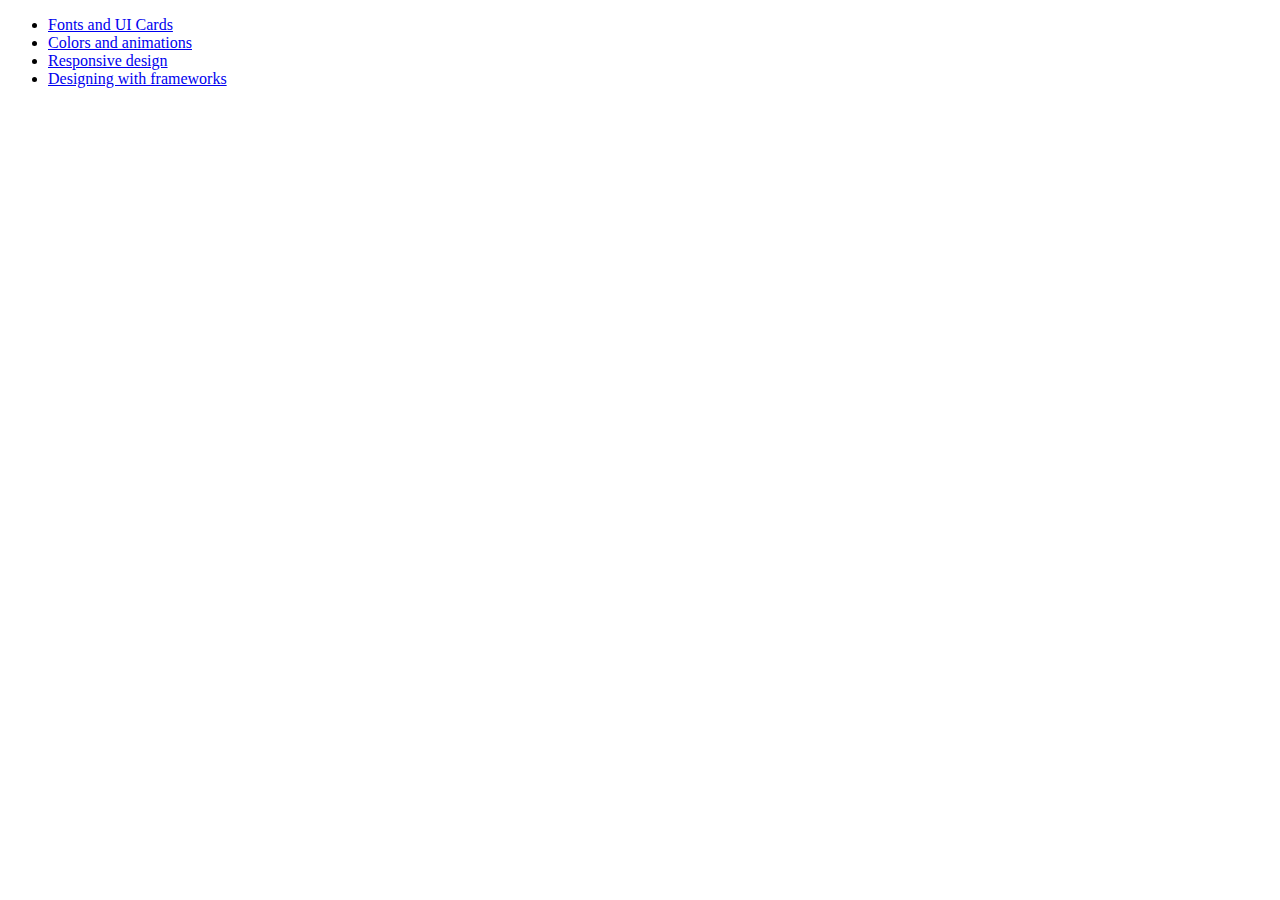
==== index.html @ bba38ce9 "first commit" ====
<!DOCTYPE html>
<html lang="en">
  <head>
    <meta charset="UTF-8" />
    <meta http-equiv="X-UA-Compatible" content="IE=edge" />
    <meta name="viewport" content="width=device-width, initial-scale=1.0" />
    <link rel="stylesheet" href="style.css" />
    <title>Portfolio</title>
  </head>
  <body>
    <main>
      <nav>
        <ul class="nav_menu">
          <li><a href="#">Fonts and UI Cards</a></li>
          <li><a href="#">Colors and animations</a></li>
          <li><a href="#">Responsive design</a></li>
          <li><a href="#">Designing with frameworks</a></li>
        </ul>
      </nav>

      <header></header>

      <section id="intro"></section>
      <section id="list"></section>
      <section id="conclusion"></section>
    </main>

    <footer></footer>
  </body>
</html>
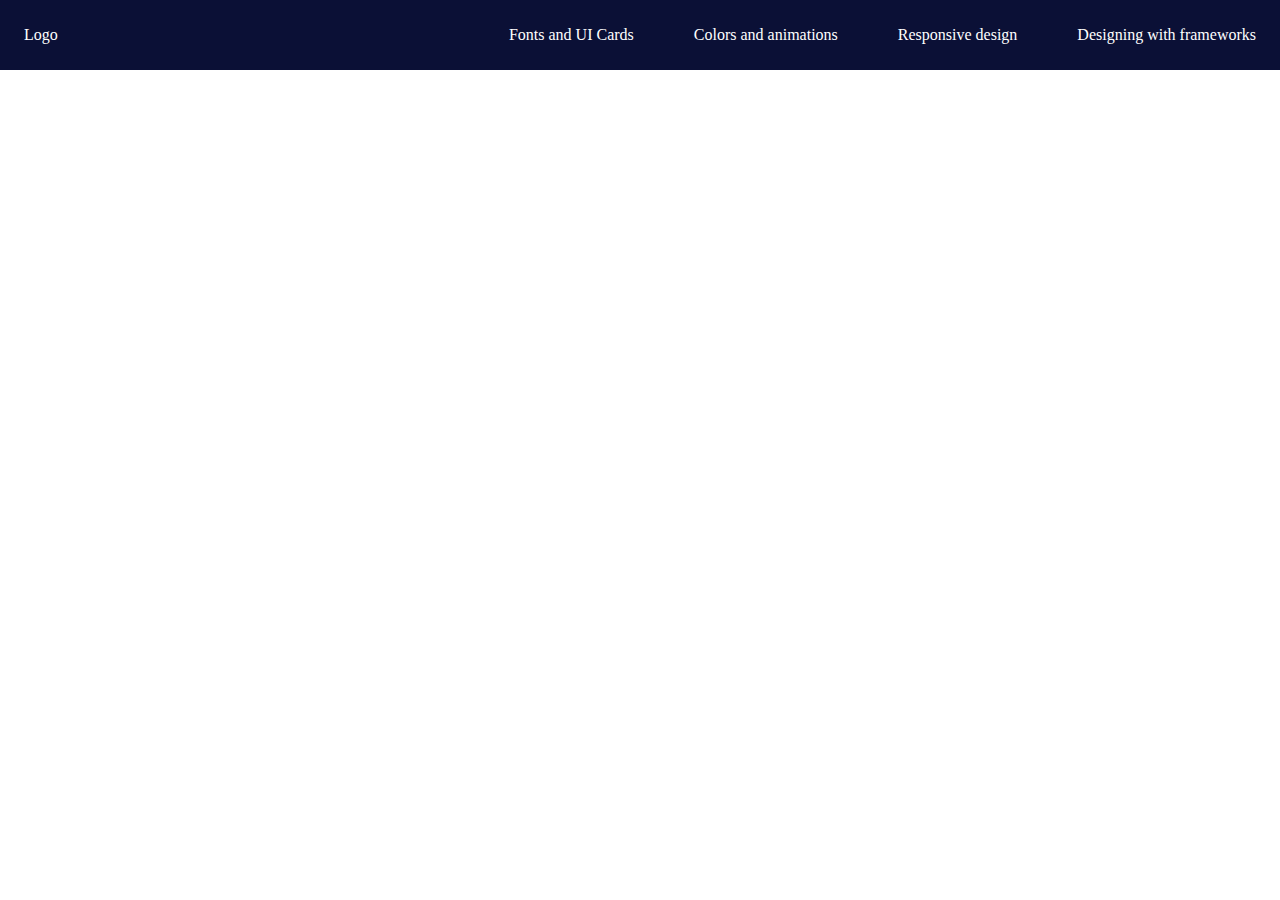
==== commit 431825f9: "pics added" ====
--- a/index.html
+++ b/index.html
@@ -5,20 +5,31 @@
     <meta http-equiv="X-UA-Compatible" content="IE=edge" />
     <meta name="viewport" content="width=device-width, initial-scale=1.0" />
     <link rel="stylesheet" href="style.css" />
-    <title>Portfolio</title>
+    <title>Frontpage</title>
   </head>
   <body>
-    <main>
-      <nav>
+
+      <nav class="navbar">
+        <a class="logo" href="index.html">Logo</a>
         <ul class="nav_menu">
-          <li><a href="#">Fonts and UI Cards</a></li>
-          <li><a href="#">Colors and animations</a></li>
-          <li><a href="#">Responsive design</a></li>
-          <li><a href="#">Designing with frameworks</a></li>
+          <li class="nav_item"><a href="fonts_cards.html" class="nav_link">Fonts and UI Cards</a></li>
+          <li class="nav_item"><a href="colors_animations.html" class="nav_link">Colors and animations</a></li>
+          <li class="nav_item"><a href="responsive.html" class="nav_link">Responsive design</a></li>
+          <li class="nav_item"><a href="frameworks.html" class="nav_link">Designing with frameworks</a></li>
         </ul>
+
+         <div class="hamburger">
+        <span class="bar"></span>
+        <span class="bar"></span>
+        <span class="bar"></span>
+      </div>
       </nav>
 
-      <header></header>
+      <header>
+
+            <div class="header_graphics"></div>
+      </header>
+          <main></main>
 
       <section id="intro"></section>
       <section id="list"></section>
@@ -26,5 +37,6 @@
     </main>
 
     <footer></footer>
+     <script src="script.js"></script>
   </body>
 </html>
--- a/style.css
+++ b/style.css
@@ -0,0 +1,124 @@
+/*----------------------------colors-----------------------*/
+:root {
+  --color-darker: #0b1036;
+  --color-dark: rgb(64, 64, 64);
+  --color-graphics: #dd0188;
+  --color-light: #eef1f2;
+  --color-lighter: #fff;
+  --color-header: #6e8ae65e;
+
+  /*----------------------------fonts-----------------------*/
+  --font-display: "Lobster", cursive;
+  --font-paragraph: "Open Sans", sans-serif;
+  --font-display2: "Neonderthaw", cursive;
+}
+
+/*----------------------------universial rules-----------------------*/
+
+* {
+  margin: 0px;
+  padding: 0px;
+  list-style: none;
+  box-sizing: border-box;
+}
+
+/*----------------------------navigation-----------------------*/
+
+nav {
+  padding: 1rem;
+  background-color: var(--color-darker);
+}
+
+nav a {
+  text-decoration: none;
+  color: var(--color-lighter);
+}
+
+.navbar {
+  min-height: 70px;
+  display: flex;
+  justify-content: space-between;
+  align-items: center;
+  padding: 0 24px;
+}
+
+.nav_menu {
+  display: flex;
+  justify-content: space-between;
+  align-items: center;
+  gap: 60px;
+}
+
+.nav_branding {
+  font-size: 2rem;
+}
+
+.nav_link {
+  transition: 0.7s ease;
+}
+
+.nav_link:hover {
+  color: var(--color-graphics);
+}
+
+/*----------------------------hamburger menu-----------------------*/
+
+.hamburger {
+  display: none;
+  cursor: pointer;
+}
+
+.bar {
+  display: block;
+  width: 25px;
+  height: 3px;
+  margin: 5px auto;
+  -webkit-transition: all 0.3s ease-in-out;
+  transition: all 0.3s ease-in-out;
+  background-color: white;
+}
+
+/*----------------------------mediaquerys-----------------------*/
+
+@media (max-width: 768px) {
+  .hamburger {
+    display: block;
+  }
+
+  .hamburger.active .bar:nth-child(2) {
+    opacity: 0;
+  }
+  .hamburger.active .bar:nth-child(1) {
+    transform: translateY(8px) rotate(45deg);
+  }
+
+  .hamburger.active .bar:nth-child(3) {
+    transform: translateY(-8px) rotate(-45deg);
+  }
+
+  .nav_menu {
+    position: fixed;
+    left: -100%;
+    top: 70px;
+    gap: 1rem;
+    flex-direction: column;
+    background-color: var(--color-darker);
+    width: 100%;
+    text-align: center;
+    transition: 0.3s;
+    padding: 1rem;
+  }
+
+  .nav_items {
+    margin: 16px 0;
+    padding: 1rem;
+  }
+
+  .nav_menu.active {
+    left: 0;
+  }
+
+  .hamburger {
+    margin-left: 0;
+  }
+}
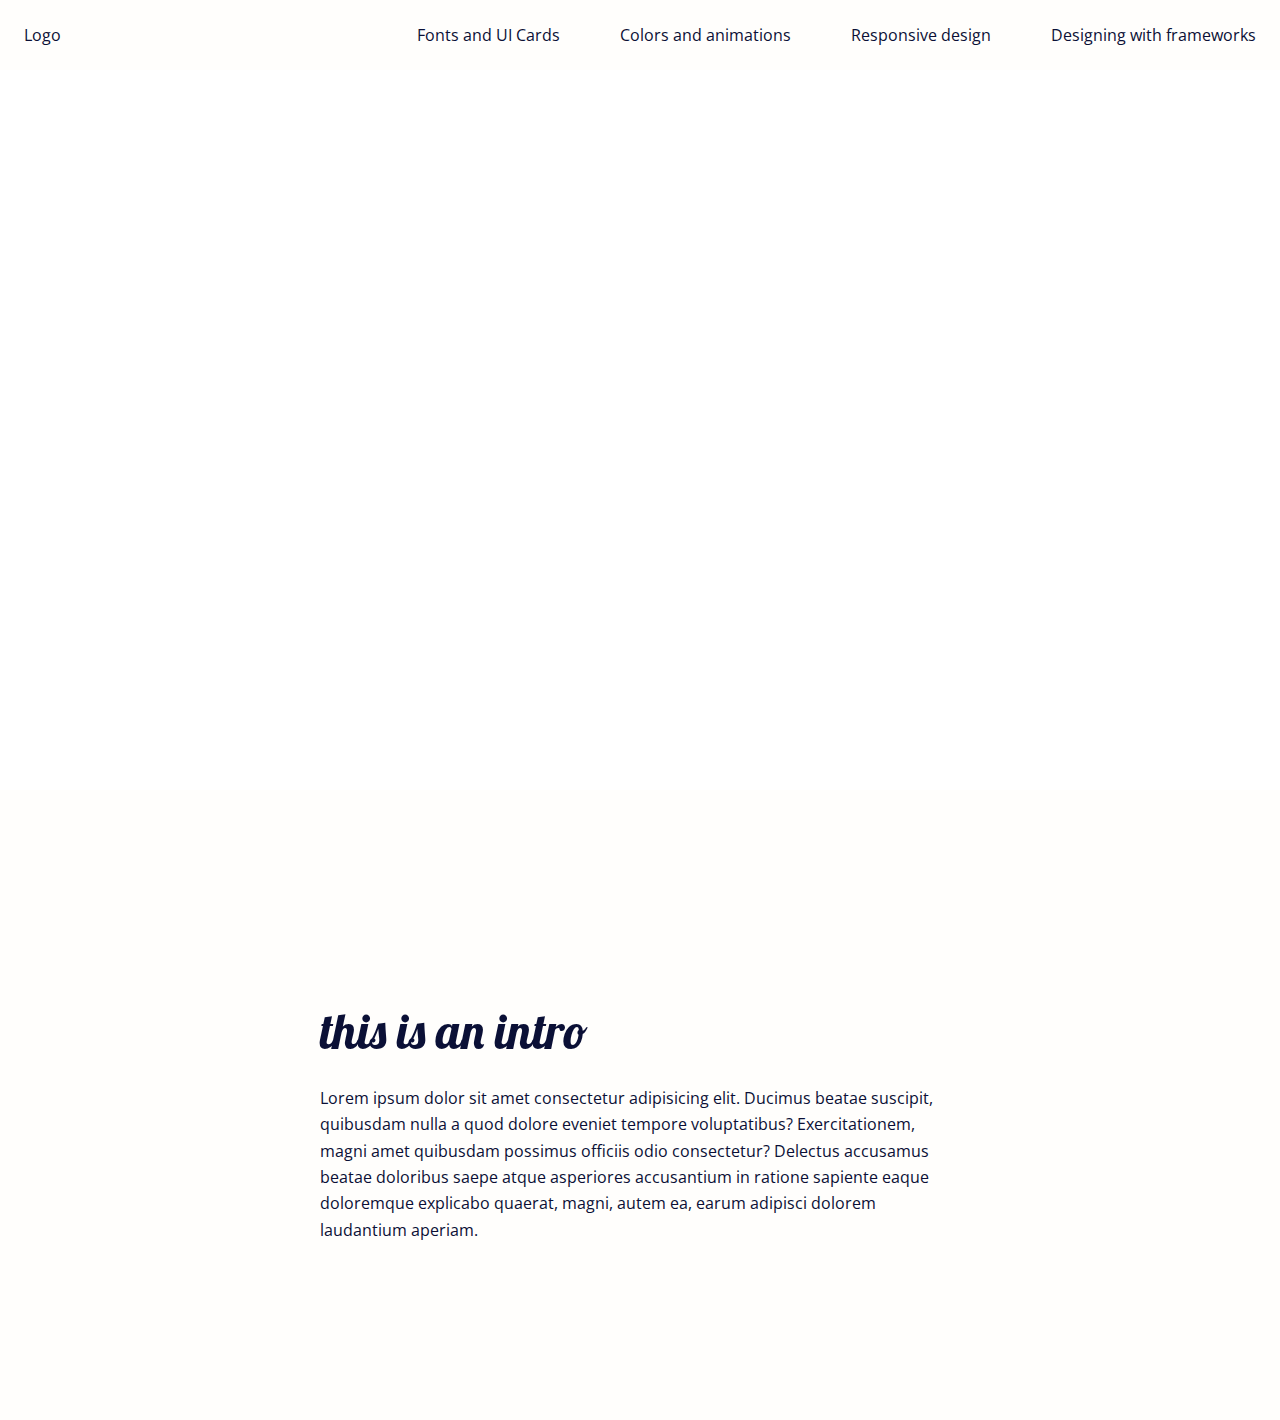
==== commit bcaa79cb: "playing with graphics" ====
--- a/index.html
+++ b/index.html
@@ -4,6 +4,9 @@
     <meta charset="UTF-8" />
     <meta http-equiv="X-UA-Compatible" content="IE=edge" />
     <meta name="viewport" content="width=device-width, initial-scale=1.0" />
+    <link rel="preconnect" href="https://fonts.googleapis.com">
+<link rel="preconnect" href="https://fonts.gstatic.com" crossorigin>
+<link href="https://fonts.googleapis.com/css2?family=Lobster&family=Open+Sans:ital,wght@0,300;0,400;0,600;0,700;1,400&display=swap" rel="stylesheet"> 
     <link rel="stylesheet" href="style.css" />
     <title>Frontpage</title>
   </head>
@@ -27,13 +30,20 @@
 
       <header>
 
-            <div class="header_graphics"></div>
+            <div class="header_graphics">
+      
+            </div>
       </header>
-          <main></main>
+        
 
-      <section id="intro"></section>
+      <section class="highlight"> <!-- intro -->
+        <div>
+        <h2>this is an intro</h2>
+        <p>Lorem ipsum dolor sit amet consectetur adipisicing elit. Ducimus beatae suscipit, quibusdam nulla a quod dolore eveniet tempore voluptatibus? Exercitationem, magni amet quibusdam possimus officiis odio consectetur? Delectus accusamus beatae doloribus saepe atque asperiores accusantium in ratione sapiente eaque doloremque explicabo quaerat, magni, autem ea, earum adipisci dolorem laudantium aperiam.</p>
+        </div>
+      </section>
       <section id="list"></section>
-      <section id="conclusion"></section>
+      <section id="highlight"></section> <!-- conclusion -->
     </main>
 
     <footer></footer>
--- a/style.css
+++ b/style.css
@@ -1,16 +1,15 @@
 /*----------------------------colors-----------------------*/
 :root {
   --color-darker: #0b1036;
-  --color-dark: rgb(64, 64, 64);
-  --color-graphics: #dd0188;
-  --color-light: #eef1f2;
-  --color-lighter: #fff;
-  --color-header: #6e8ae65e;
+  --color-dark: #6d1919;
+  --color-graphics: #e55452;
+  --color-light: #f5a44f;
+  --color-lighter: #fffefc;
+  --color-header: "";
 
   /*----------------------------fonts-----------------------*/
   --font-display: "Lobster", cursive;
   --font-paragraph: "Open Sans", sans-serif;
-  --font-display2: "Neonderthaw", cursive;
 }
 
 /*----------------------------universial rules-----------------------*/
@@ -22,16 +21,65 @@
   box-sizing: border-box;
 }
 
+body {
+  font-family: var(--font-paragraph);
+  font-weight: 400;
+  line-height: 1.65;
+}
+
+img {
+  object-fit: cover;
+  max-width: 100%;
+}
+
+/*----------------------------typography-----------------------*/
+p {
+  margin-bottom: 1rem;
+}
+
+h1,
+h2,
+h3,
+h4,
+h5 {
+  margin: 3rem 0 1.38rem;
+  font-family: var(--font-display);
+  font-weight: 400;
+  line-height: 1.3;
+}
+
+h1 {
+  margin-top: 3rem;
+  font-size: 3.052rem;
+}
+
+h2 {
+  font-size: 2.441rem;
+}
+
+h3 {
+  font-size: 1.953rem;
+  margin-top: 1rem;
+}
+
+h4 {
+  font-size: 1.563rem;
+}
+
+h5 {
+  font-size: 1.25rem;
+}
+
 /*----------------------------navigation-----------------------*/
 
 nav {
   padding: 1rem;
-  background-color: var(--color-darker);
+  background-color: var(--color-lighter);
 }
 
 nav a {
   text-decoration: none;
-  color: var(--color-lighter);
+  color: var(--color-darker);
 }
 
 .navbar {
@@ -55,10 +103,11 @@
 
 .nav_link {
   transition: 0.7s ease;
+  color: var(--color-darker);
 }
 
 .nav_link:hover {
-  color: var(--color-graphics);
+  color: var(--color-light);
 }
 
 /*----------------------------hamburger menu-----------------------*/
@@ -75,7 +124,38 @@
   margin: 5px auto;
   -webkit-transition: all 0.3s ease-in-out;
   transition: all 0.3s ease-in-out;
-  background-color: white;
+  background-color: var(--color-graphics);
+}
+
+/*----------------------------header-----------------------*/
+
+header {
+  display: flex;
+  min-height: 80vh;
+  align-items: center;
+  justify-content: space-around;
+  flex-wrap: wrap;
+  text-align: center;
+}
+
+.header_graphics {
+}
+
+/*----------------------------intro section-----------------------*/
+
+.highlight {
+  display: flex;
+  min-height: 70vh;
+  padding: 2rem;
+  align-items: center;
+  justify-content: space-around;
+  background-color: var(--color-lighter);
+  color: var(--color-darker);
+}
+
+.highlight div h2 {
+  font-size: 3.052rem;
+  line-height: 4rem;
 }
 
 /*----------------------------mediaquerys-----------------------*/
@@ -83,6 +163,7 @@
 @media (max-width: 768px) {
   .hamburger {
     display: block;
+    margin-left: 0;
   }
 
   .hamburger.active .bar:nth-child(2) {
@@ -102,7 +183,7 @@
     top: 70px;
     gap: 1rem;
     flex-direction: column;
-    background-color: var(--color-darker);
+    background-color: var(--color-graphics);
     width: 100%;
     text-align: center;
     transition: 0.3s;
@@ -114,11 +195,22 @@
     padding: 1rem;
   }
 
+  .nav_link {
+    transition: 0.7s ease;
+    color: var(--color-lighter);
+  }
+
+  .nav_link:hover {
+    color: var(--color-dark);
+  }
+
   .nav_menu.active {
     left: 0;
   }
-
-  .hamburger {
-    margin-left: 0;
-  }
-}
+}
+
+@media (min-width: 770px) {
+  .highlight > div {
+    max-width: 50vw;
+  }
+}
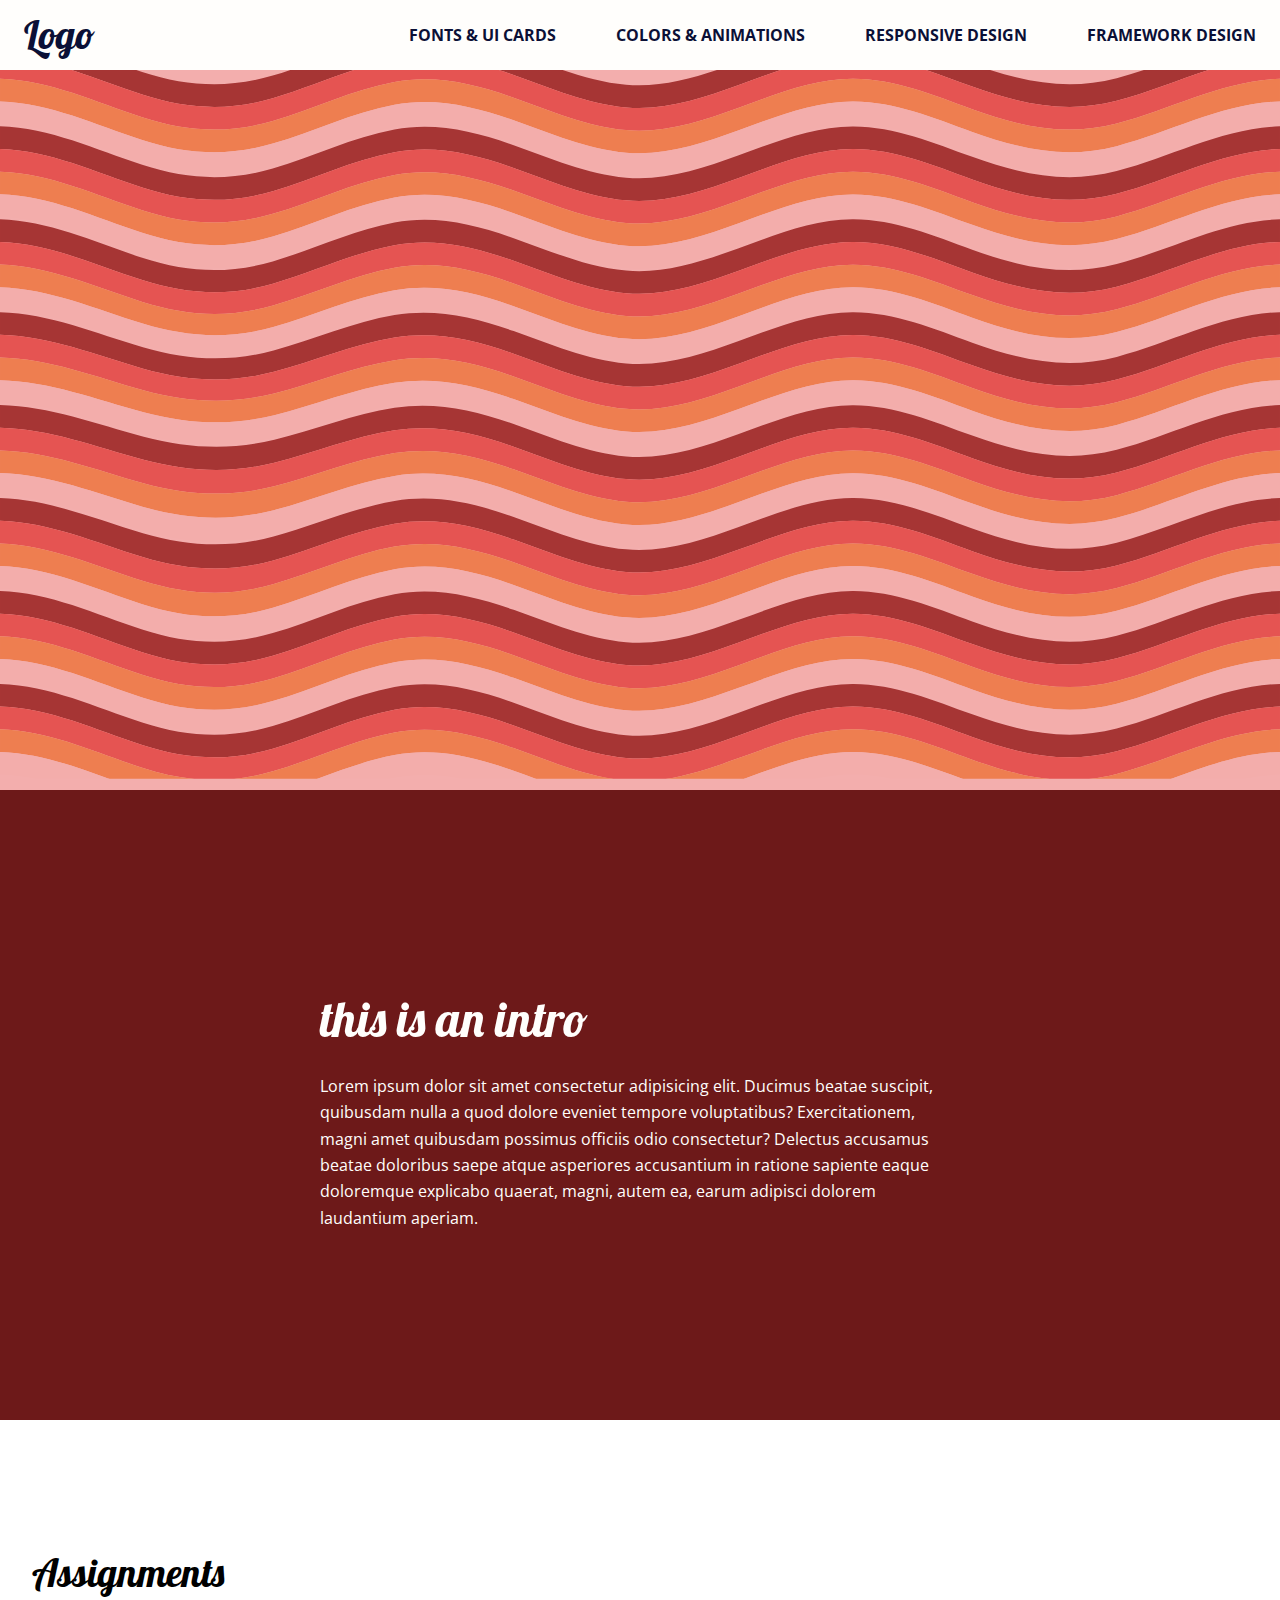
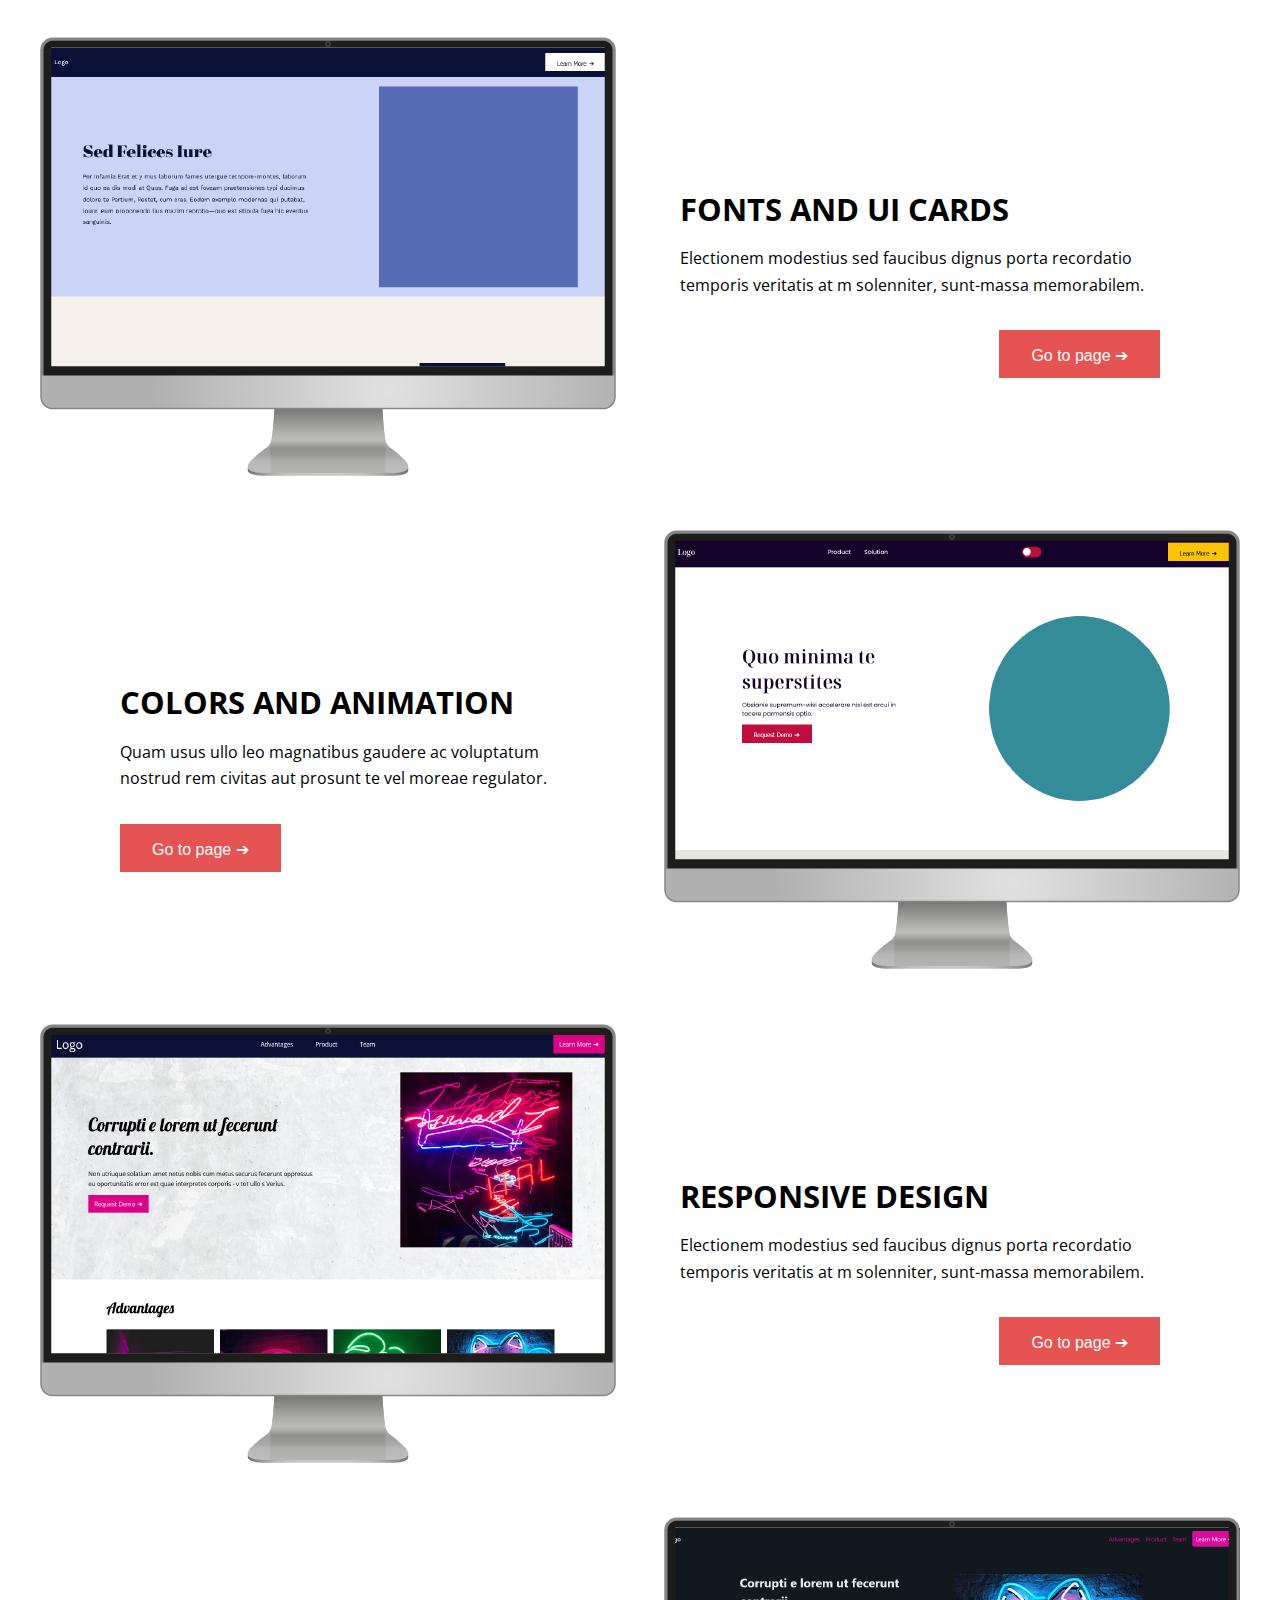
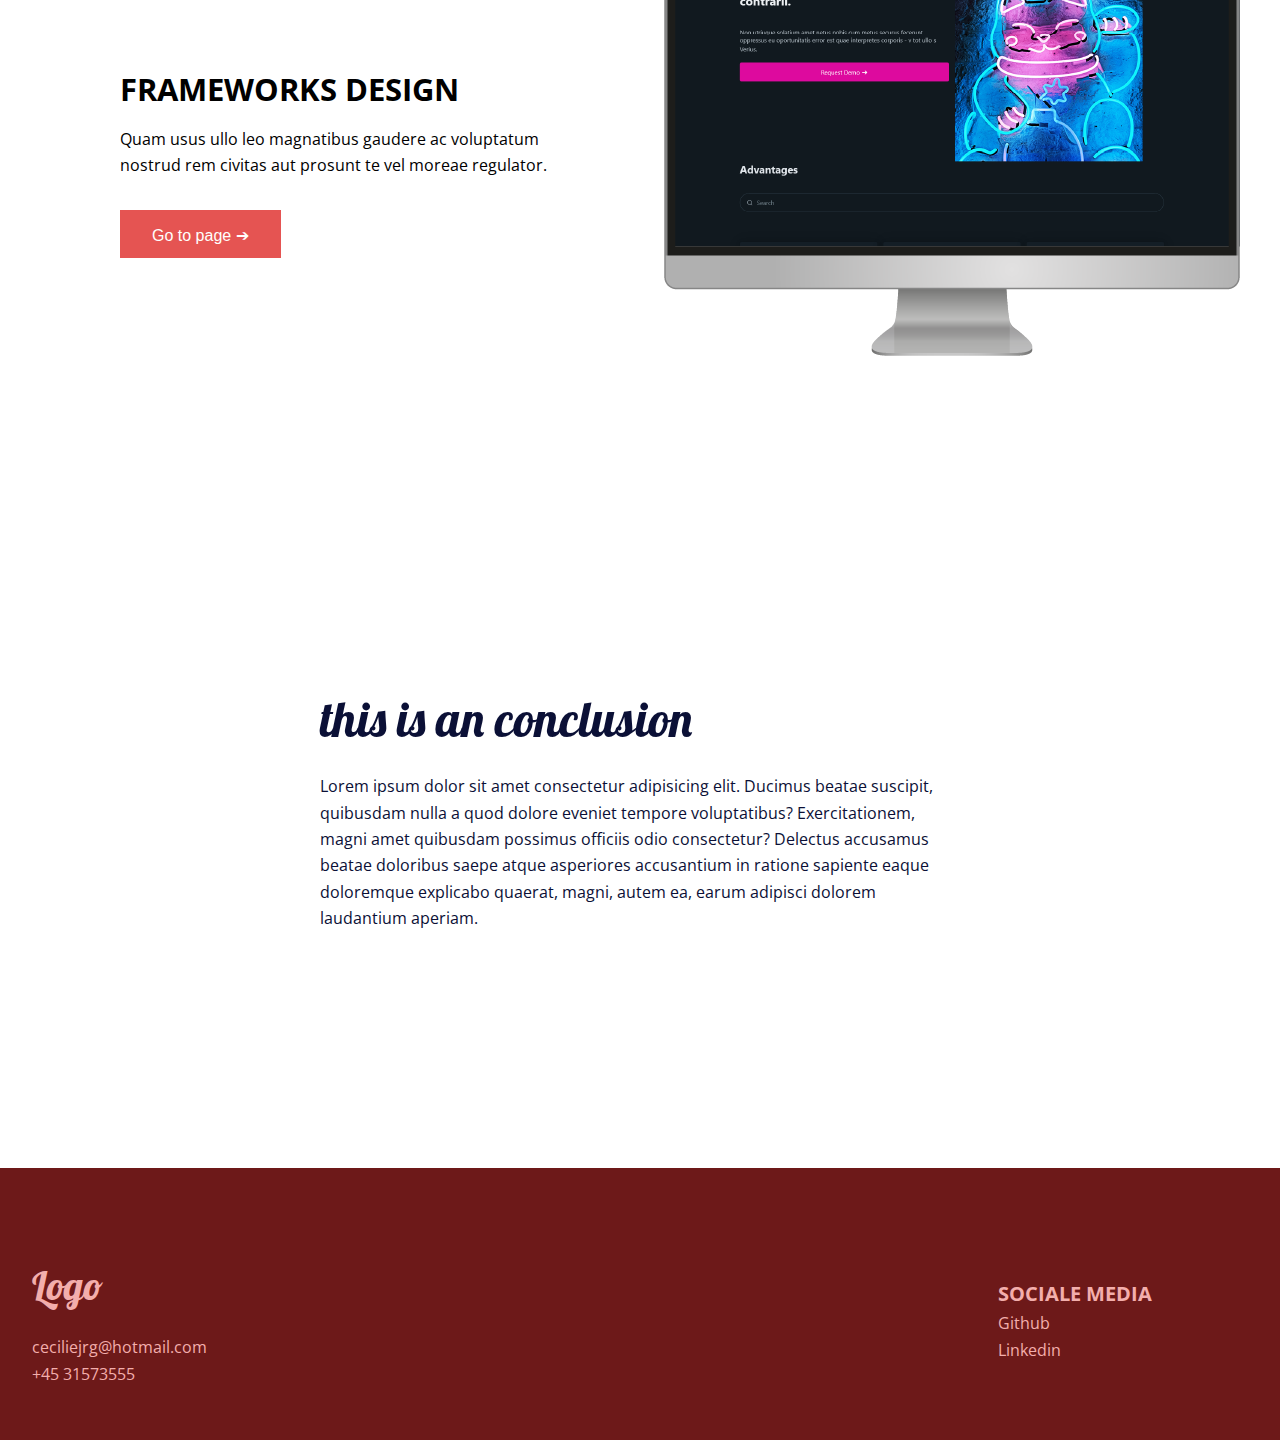
==== commit 7acdfa2e: "list og footer added, styling added" ====
--- a/index.html
+++ b/index.html
@@ -13,12 +13,12 @@
   <body>
 
       <nav class="navbar">
-        <a class="logo" href="index.html">Logo</a>
+        <h2><a class="logo" href="index.html">Logo</a></h2>
         <ul class="nav_menu">
-          <li class="nav_item"><a href="fonts_cards.html" class="nav_link">Fonts and UI Cards</a></li>
-          <li class="nav_item"><a href="colors_animations.html" class="nav_link">Colors and animations</a></li>
-          <li class="nav_item"><a href="responsive.html" class="nav_link">Responsive design</a></li>
-          <li class="nav_item"><a href="frameworks.html" class="nav_link">Designing with frameworks</a></li>
+          <li class="nav_item"><a href="fonts_cards.html" class="nav_link">FONTS & UI CARDS</a></li>
+          <li class="nav_item"><a href="colors_animations.html" class="nav_link">COLORS & ANIMATIONS</a></li>
+          <li class="nav_item"><a href="responsive.html" class="nav_link">RESPONSIVE DESIGN</a></li>
+          <li class="nav_item"><a href="frameworks.html" class="nav_link">FRAMEWORK DESIGN</a></li>
         </ul>
 
          <div class="hamburger">
@@ -31,22 +31,134 @@
       <header>
 
             <div class="header_graphics">
-      
             </div>
       </header>
         
 
-      <section class="highlight"> <!-- intro -->
+      <section class="highlight color_2"> <!-- intro -->
         <div>
         <h2>this is an intro</h2>
         <p>Lorem ipsum dolor sit amet consectetur adipisicing elit. Ducimus beatae suscipit, quibusdam nulla a quod dolore eveniet tempore voluptatibus? Exercitationem, magni amet quibusdam possimus officiis odio consectetur? Delectus accusamus beatae doloribus saepe atque asperiores accusantium in ratione sapiente eaque doloremque explicabo quaerat, magni, autem ea, earum adipisci dolorem laudantium aperiam.</p>
         </div>
       </section>
-      <section id="list"></section>
-      <section id="highlight"></section> <!-- conclusion -->
+
+
+
+
+      <section id="list">
+        <h2>Assignments</h2>
+
+
+        <div class="list_container">
+          <div class="list_items_wrapper">
+
+      <article>
+        <section class="assignment_graphics">
+          <img src="images/fonts_and_cards2.png" alt="picture of project">
+        </section>
+        <section class="assignment_text">
+          <h3>FONTS AND UI CARDS</h3>
+          <p>
+            Electionem modestius sed faucibus dignus porta recordatio temporis
+            veritatis at m solenniter, sunt-massa memorabilem.
+          </p>
+          <div class="align_end">
+          <button><a href="fonts_cards.html">Go to page &#x2794;</a></button>
+          </div>
+        </section>
+      </article>
+    
+      <article class="right">
+         <section class="assignment_graphics"><img src="images/light_theme2.png" alt="picture of project"></section> 
+        <section class="assignment_text">
+          <h3>
+            COLORS AND ANIMATION
+          </h3>
+          <p>
+            Quam usus ullo leo magnatibus gaudere ac voluptatum nostrud rem
+            civitas aut prosunt te vel moreae regulator.
+          </p>
+          <div class="align_start">
+         <button> <a href="colors_animations.html">Go to page &#x2794;</a></button>
+         </div>
+        </section>
+       
+      </article>
+
+       <article>
+        <section class="assignment_graphics">
+          <img src="images/responsive2.png" alt="picture of project">
+        </section>
+        <section class="assignment_text">
+          <h3>RESPONSIVE DESIGN</h3>
+          <p>
+            Electionem modestius sed faucibus dignus porta recordatio temporis
+            veritatis at m solenniter, sunt-massa memorabilem.
+          </p>
+           <div class="align_end">
+          <button> <a href="responsive.html">Go to page &#x2794;</a></button>
+          </div>
+        </section>
+      </article>
+    
+      <article class="right">
+        <section class="assignment_graphics">
+          <img src="images/frameworks2.png" alt="picture of project">
+        </section> 
+        <section class="assignment_text">
+             
+          <h3>
+            FRAMEWORKS DESIGN
+          </h3>
+          <p>
+            Quam usus ullo leo magnatibus gaudere ac voluptatum nostrud rem
+            civitas aut prosunt te vel moreae regulator.
+          </p>
+
+           <div class="align_start">
+         <button> <a href="frameworks.html">Go to page &#x2794;</a></button>
+         </div>
+        </section>
+      </article>
+
+      </div>
+      </div>
+    
+    </section>
+ 
+  
+      <section class="highlight">
+        <div>
+        <h2>this is an conclusion</h2>
+        <p>Lorem ipsum dolor sit amet consectetur adipisicing elit. Ducimus beatae suscipit, quibusdam nulla a quod dolore eveniet tempore voluptatibus? Exercitationem, magni amet quibusdam possimus officiis odio consectetur? Delectus accusamus beatae doloribus saepe atque asperiores accusantium in ratione sapiente eaque doloremque explicabo quaerat, magni, autem ea, earum adipisci dolorem laudantium aperiam.</p>
+        </div>
+      </section> <!-- conclusion -->
     </main>
 
-    <footer></footer>
+    <footer>
+
+      <div>
+        <h2>Logo</h2>
+        <div>
+        <ul>
+          <li><a>ceciliejrg@hotmail.com</a></li>
+          <li><a>+45 31573555</a></li>
+        </ul>
+      </div>
+      </div>
+
+       <section class="social_media">
+        <div>
+          <h4>SOCIALE MEDIA</h4>
+          <ul>
+            <li><a href="">Github</a></li>
+            <li><a href="">Linkedin</a></li>
+          </ul>
+        </div>
+      </section>
+
+    </footer>
+
      <script src="script.js"></script>
   </body>
 </html>
--- a/style.css
+++ b/style.css
@@ -2,10 +2,10 @@
 :root {
   --color-darker: #0b1036;
   --color-dark: #6d1919;
-  --color-graphics: #e55452;
+  --color-accent1: #e55452;
+  --color-accent2: #f3aeac;
   --color-light: #f5a44f;
   --color-lighter: #fffefc;
-  --color-header: "";
 
   /*----------------------------fonts-----------------------*/
   --font-display: "Lobster", cursive;
@@ -32,15 +32,30 @@
   max-width: 100%;
 }
 
+button {
+  display: inline-block;
+  height: 3rem;
+  padding: 1rem 2rem;
+  border: none;
+  font-size: 1rem;
+  text-align: center;
+  text-decoration: none;
+  cursor: pointer;
+  background-color: var(--color-accent1);
+}
+
+button > a {
+  color: var(--color-lighter);
+  text-decoration: none;
+}
+
 /*----------------------------typography-----------------------*/
 p {
-  margin-bottom: 1rem;
+  margin-bottom: 1.5rem;
 }
 
 h1,
 h2,
-h3,
-h4,
 h5 {
   margin: 3rem 0 1.38rem;
   font-family: var(--font-display);
@@ -60,10 +75,15 @@
 h3 {
   font-size: 1.953rem;
   margin-top: 1rem;
+  margin: 3rem 0 1.38rem;
+  font-family: var(--font-paragraph);
+  font-weight: bolder;
+  line-height: 1.3;
 }
 
 h4 {
-  font-size: 1.563rem;
+  font-size: 1.25rem;
+  font-family: var(--font-paragraph);
 }
 
 h5 {
@@ -90,6 +110,11 @@
   padding: 0 24px;
 }
 
+.navbar > h2 {
+  margin-block: 0.5rem;
+  margin-right: 0.5rem;
+}
+
 .nav_menu {
   display: flex;
   justify-content: space-between;
@@ -104,6 +129,7 @@
 .nav_link {
   transition: 0.7s ease;
   color: var(--color-darker);
+  font-weight: bolder;
 }
 
 .nav_link:hover {
@@ -124,7 +150,7 @@
   margin: 5px auto;
   -webkit-transition: all 0.3s ease-in-out;
   transition: all 0.3s ease-in-out;
-  background-color: var(--color-graphics);
+  background-color: var(--color-accent1);
 }
 
 /*----------------------------header-----------------------*/
@@ -136,26 +162,96 @@
   justify-content: space-around;
   flex-wrap: wrap;
   text-align: center;
+
+  background-image: url(images/background.svg);
+  width: 100%;
+  height: 100%;
+  background-size: cover;
+  background-position: center center;
+  background-repeat: no-repeat;
+  background-color: white;
+  box-shadow: inset 0 0 0 1000px #e5545279;
 }
 
 .header_graphics {
-}
-
-/*----------------------------intro section-----------------------*/
+  max-width: 350px;
+  background-color: #6d1919;
+}
+
+/*----------------------------intro sections-----------------------*/
 
 .highlight {
   display: flex;
   min-height: 70vh;
-  padding: 2rem;
+  padding: 1.5rem;
   align-items: center;
   justify-content: space-around;
-  background-color: var(--color-lighter);
   color: var(--color-darker);
+}
+
+.color_2 {
+  background-color: var(--color-dark);
+  color: var(--color-lighter);
 }
 
 .highlight div h2 {
   font-size: 3.052rem;
   line-height: 4rem;
+  margin-top: 1.5rem;
+}
+
+/*----------------------------list over assignments-----------------------*/
+
+#list {
+  min-height: 80vh;
+  padding: 1rem;
+}
+
+.list_container {
+  display: grid;
+  grid-template-columns: auto minmax(0, 1200px) auto;
+  align-items: center;
+}
+
+.list_wrapper {
+  grid-column: 2/3;
+}
+
+.list_items_wrapper {
+  grid-column: 2/3;
+}
+
+.assignment_text {
+  padding: 1rem;
+}
+
+.assignment_text > h3 {
+  margin-block: 1rem;
+}
+
+article {
+  margin-block: 1rem;
+}
+
+/*---------------------------footer-----------------------*/
+
+footer {
+  background-color: var(--color-dark);
+  padding: 1rem;
+  margin-top: 3rem;
+  color: var(--color-accent2);
+}
+
+footer li a {
+  text-decoration: none;
+  color: var(--color-accent2);
+}
+
+footer li a:hover {
+}
+
+.social_media {
+  margin-block: 3rem 1rem;
 }
 
 /*----------------------------mediaquerys-----------------------*/
@@ -183,7 +279,7 @@
     top: 70px;
     gap: 1rem;
     flex-direction: column;
-    background-color: var(--color-graphics);
+    background-color: var(--color-accent1);
     width: 100%;
     text-align: center;
     transition: 0.3s;
@@ -210,7 +306,66 @@
 }
 
 @media (min-width: 770px) {
+  p {
+    margin-bottom: 1rem;
+  }
+
+  .highlight {
+    padding: 2rem;
+  }
   .highlight > div {
     max-width: 50vw;
   }
-}
+
+  #list {
+    min-height: 80vh;
+    padding: 5rem 2rem;
+  }
+
+  article {
+    display: flex;
+  }
+
+  .right {
+    display: flex;
+    flex-direction: row-reverse;
+  }
+
+  .assignment_text {
+    width: 40vw;
+    min-width: 300px;
+    display: flex;
+    flex-direction: column;
+    justify-content: center;
+    margin-inline: 3rem;
+  }
+
+  .align_end {
+    text-align: end;
+    margin-top: 1rem;
+  }
+
+  .align_start {
+    text-align: start;
+    margin-top: 1rem;
+  }
+
+  footer {
+    display: flex;
+    padding: 5vh 2rem;
+    align-items: top;
+    flex-wrap: wrap;
+    justify-content: space-between;
+  }
+
+  .social_media {
+    display: flex;
+    max-width: 50vw;
+    align-items: top;
+    flex-wrap: wrap;
+    justify-content: space-between;
+    gap: 3rem;
+    margin-right: 5rem;
+    padding: 1rem;
+  }
+}
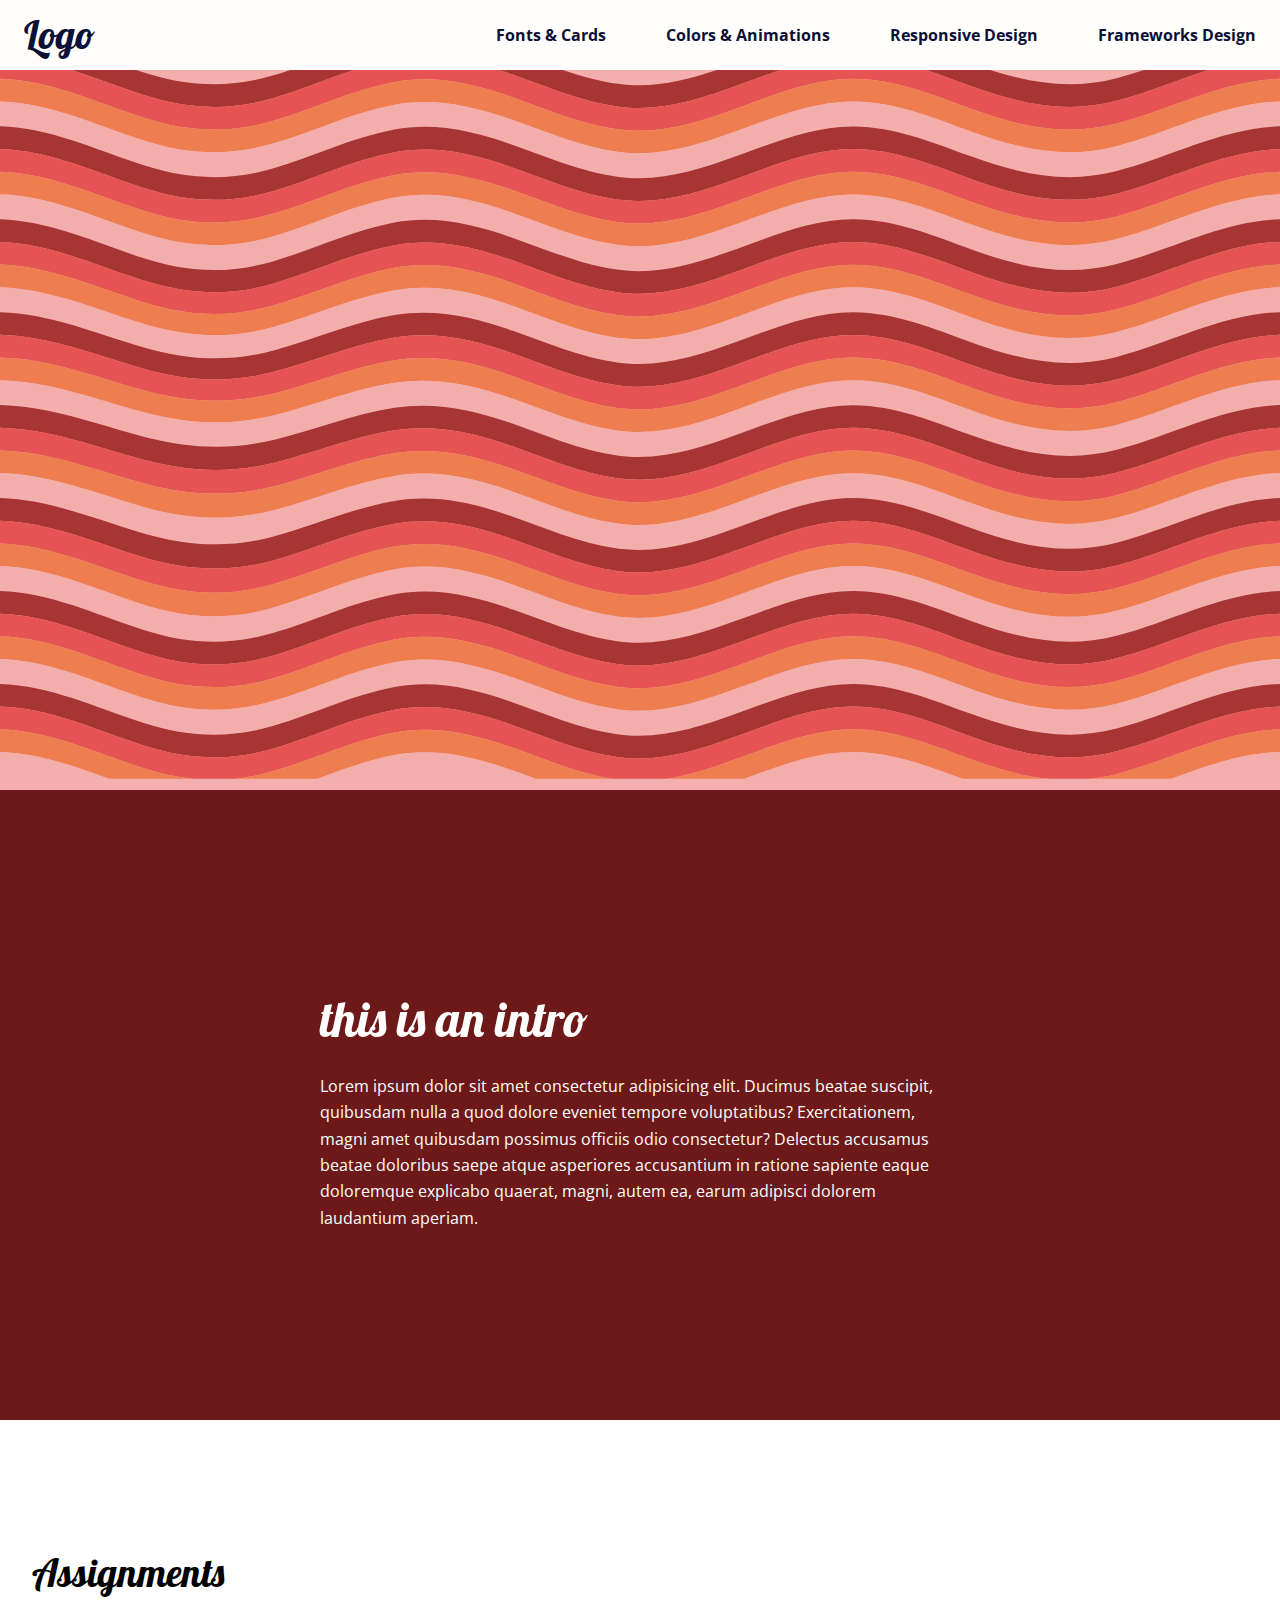
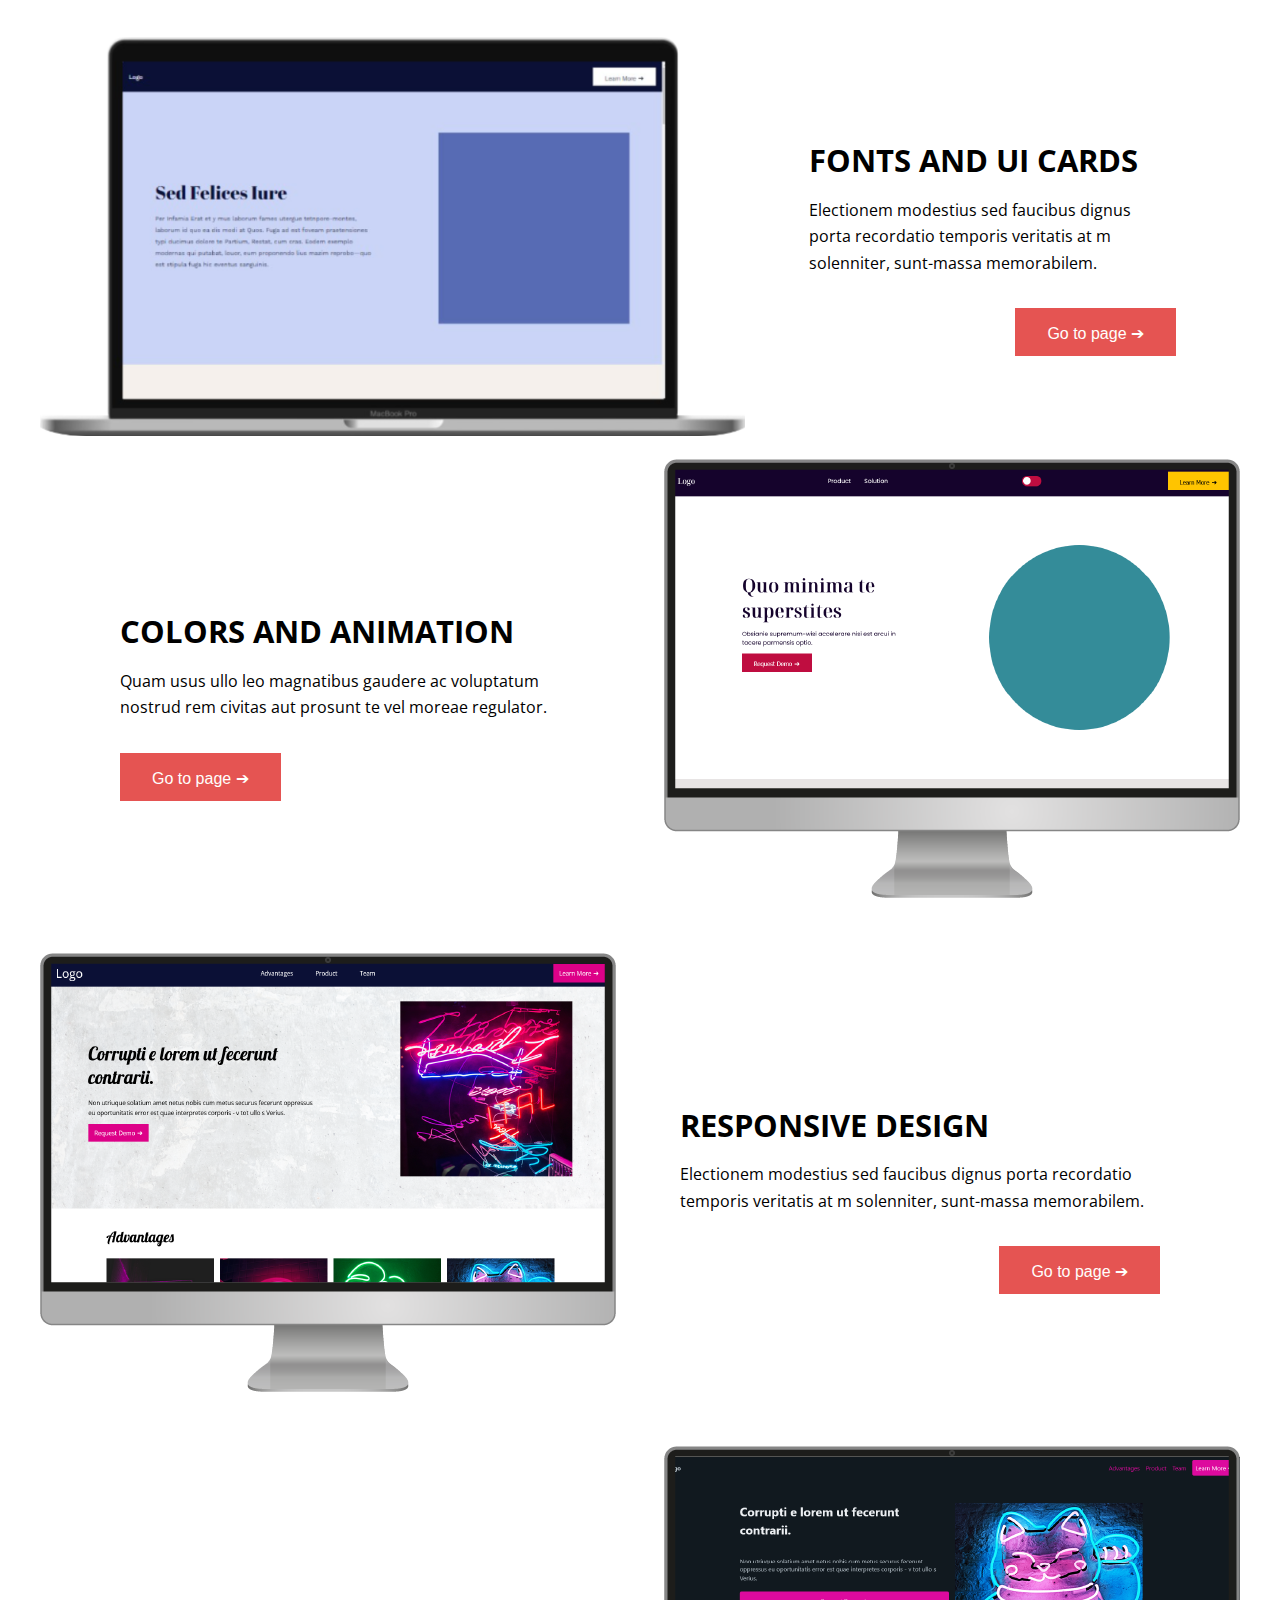
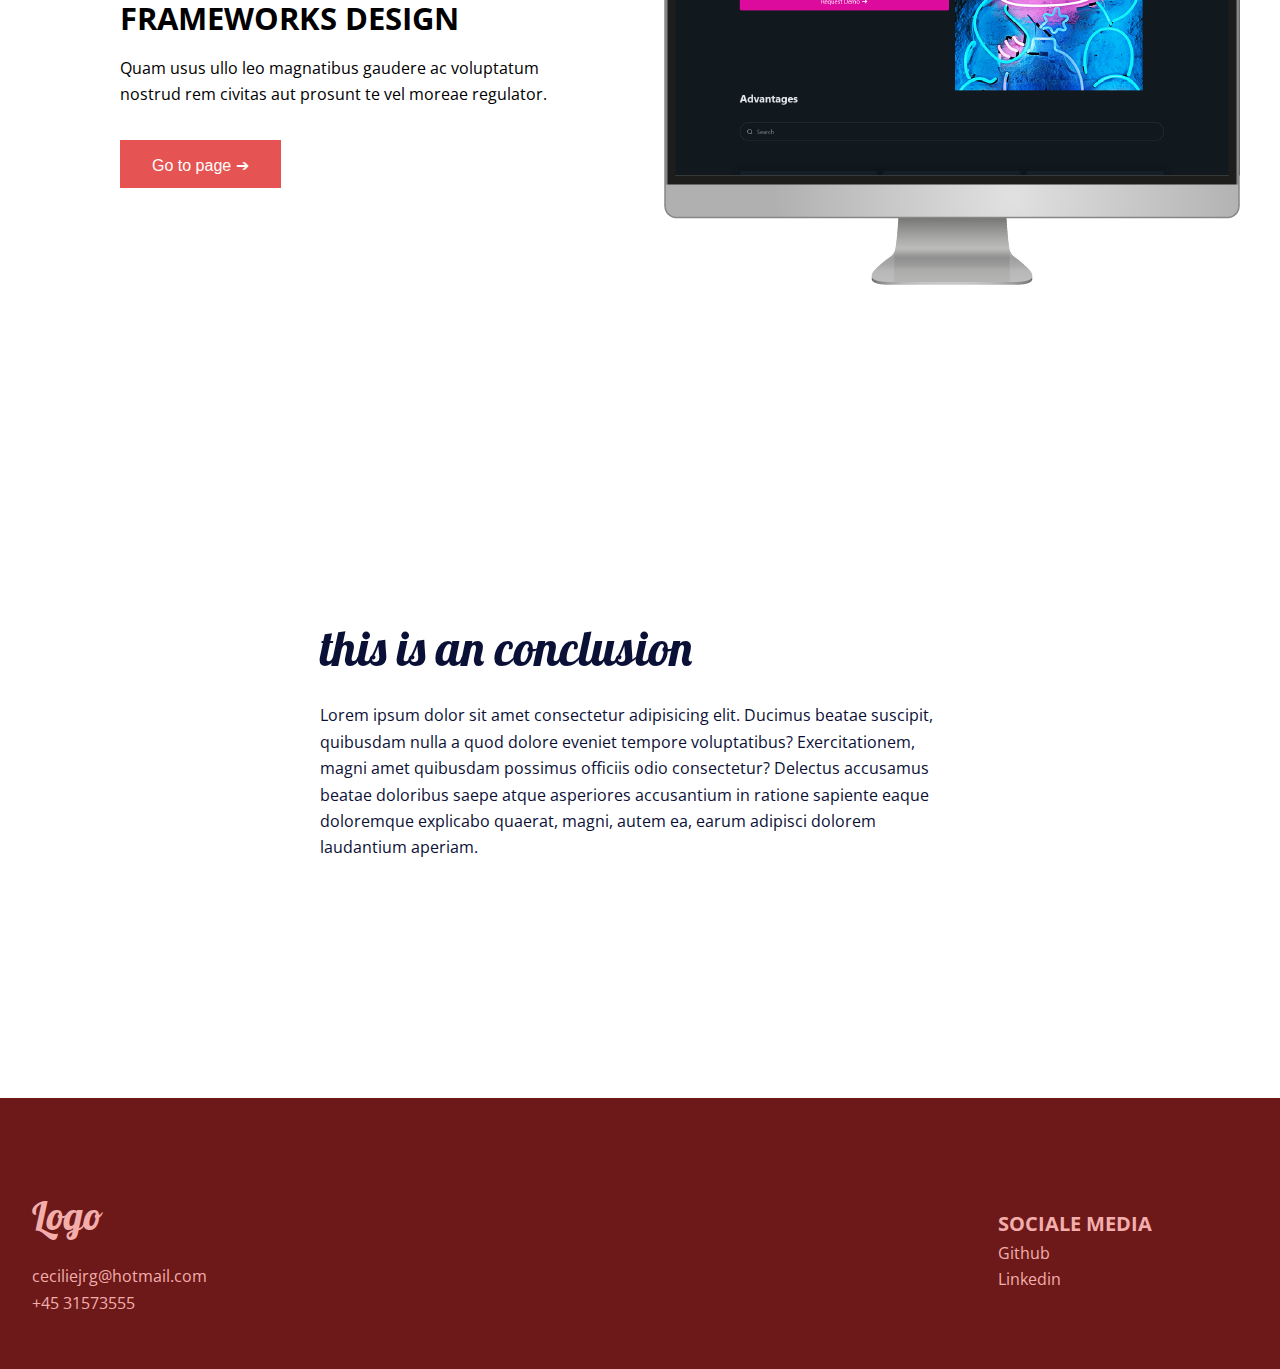
==== commit e769a7f8: "small changes in nav" ====
--- a/index.html
+++ b/index.html
@@ -15,10 +15,10 @@
       <nav class="navbar">
         <h2><a class="logo" href="index.html">Logo</a></h2>
         <ul class="nav_menu">
-          <li class="nav_item"><a href="fonts_cards.html" class="nav_link">FONTS & UI CARDS</a></li>
-          <li class="nav_item"><a href="colors_animations.html" class="nav_link">COLORS & ANIMATIONS</a></li>
-          <li class="nav_item"><a href="responsive.html" class="nav_link">RESPONSIVE DESIGN</a></li>
-          <li class="nav_item"><a href="frameworks.html" class="nav_link">FRAMEWORK DESIGN</a></li>
+          <li class="nav_item"><a href="fonts_cards.html" class="nav_link">Fonts & Cards</a></li>
+          <li class="nav_item"><a href="colors_animations.html" class="nav_link">Colors & Animations</a></li>
+          <li class="nav_item"><a href="responsive.html" class="nav_link">Responsive Design</a></li>
+          <li class="nav_item"><a href="frameworks.html" class="nav_link">Frameworks Design</a></li>
         </ul>
 
          <div class="hamburger">
@@ -54,7 +54,7 @@
 
       <article>
         <section class="assignment_graphics">
-          <img src="images/fonts_and_cards2.png" alt="picture of project">
+          <img src="images/test.png" alt="picture of project">
         </section>
         <section class="assignment_text">
           <h3>FONTS AND UI CARDS</h3>
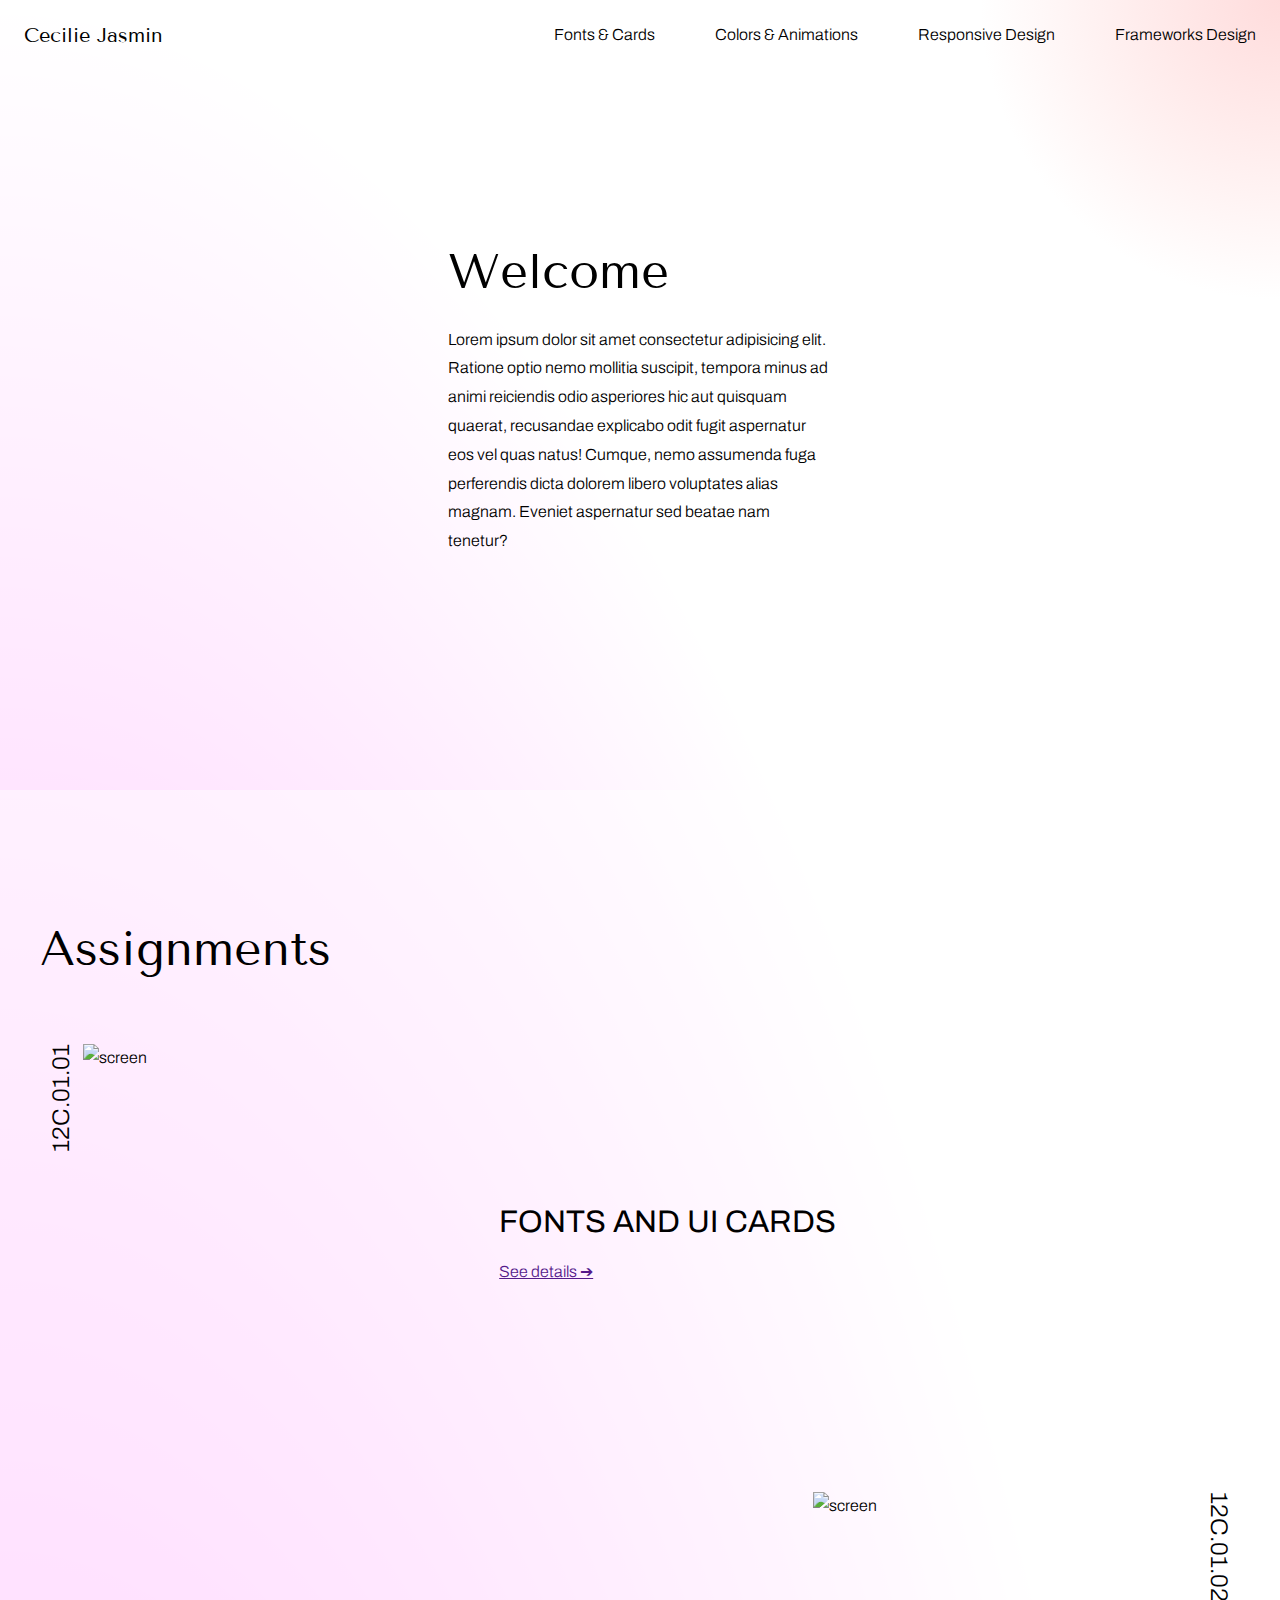
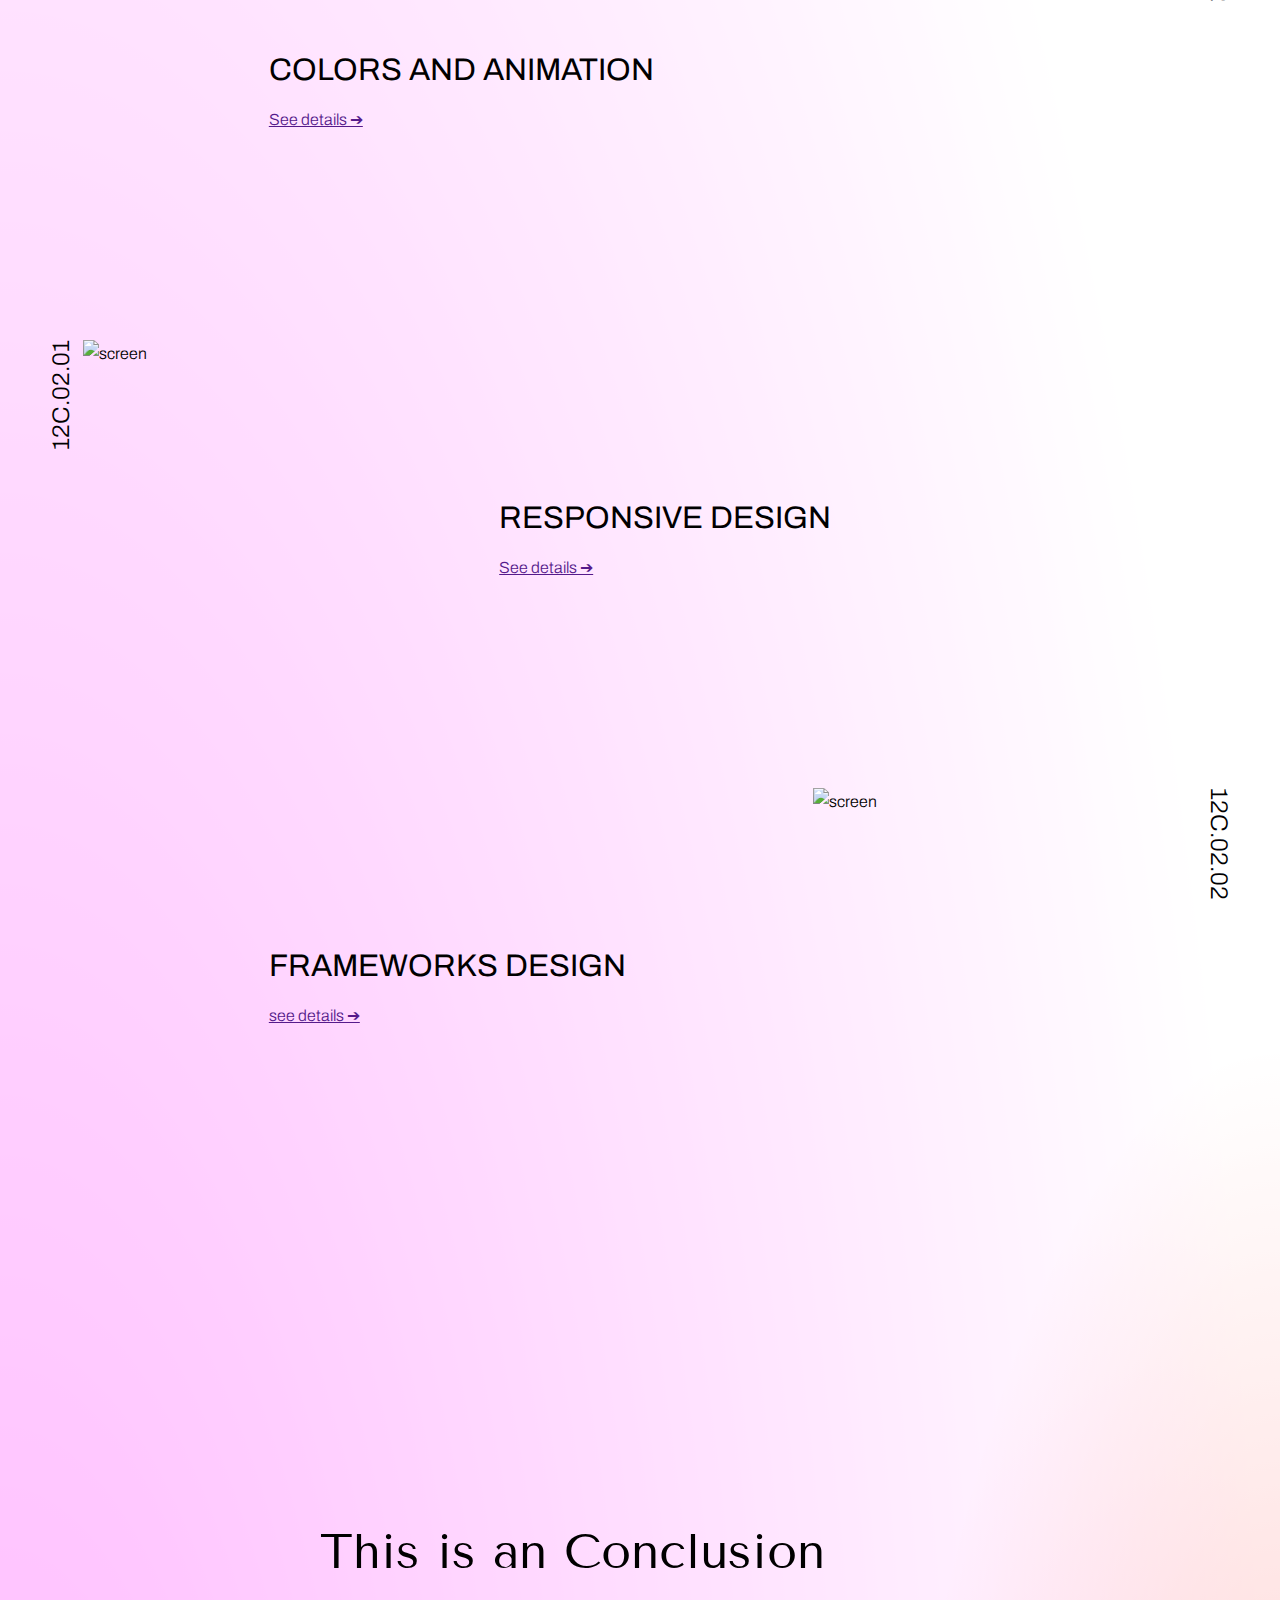
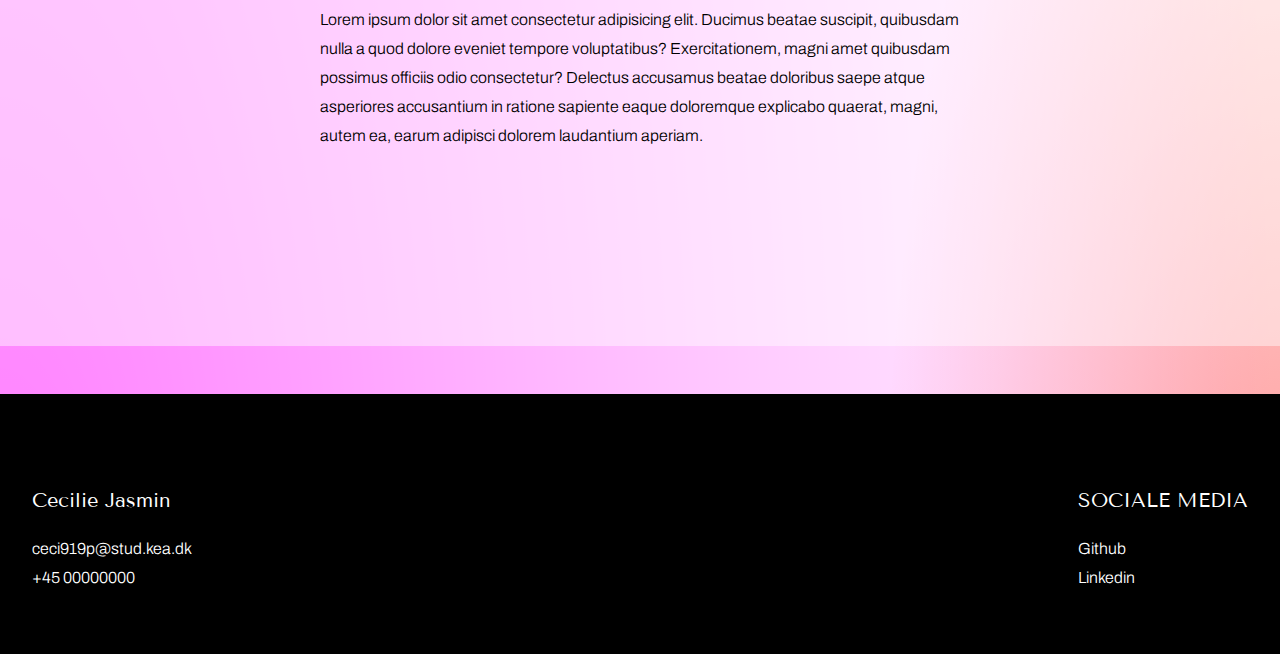
==== commit 9f43949c: "styling added" ====
--- a/index.html
+++ b/index.html
@@ -4,16 +4,16 @@
     <meta charset="UTF-8" />
     <meta http-equiv="X-UA-Compatible" content="IE=edge" />
     <meta name="viewport" content="width=device-width, initial-scale=1.0" />
-    <link rel="preconnect" href="https://fonts.googleapis.com">
+   <link rel="preconnect" href="https://fonts.googleapis.com">
 <link rel="preconnect" href="https://fonts.gstatic.com" crossorigin>
-<link href="https://fonts.googleapis.com/css2?family=Lobster&family=Open+Sans:ital,wght@0,300;0,400;0,600;0,700;1,400&display=swap" rel="stylesheet"> 
+<link href="https://fonts.googleapis.com/css2?family=Archivo:ital,wght@0,100;0,400;0,500;0,600;0,700;1,100;1,200&family=Tenor+Sans&display=swap" rel="stylesheet"> 
     <link rel="stylesheet" href="style.css" />
-    <title>Frontpage</title>
+    <title>Portfolio</title>
   </head>
   <body>
 
       <nav class="navbar">
-        <h2><a class="logo" href="index.html">Logo</a></h2>
+        <h5><a class="logo" href="index.html">Cecilie Jasmin</a></h5>
         <ul class="nav_menu">
           <li class="nav_item"><a href="fonts_cards.html" class="nav_link">Fonts & Cards</a></li>
           <li class="nav_item"><a href="colors_animations.html" class="nav_link">Colors & Animations</a></li>
@@ -28,108 +28,93 @@
       </div>
       </nav>
 
+     
       <header>
+ 
+        <div class="header_text">
+          <h1>Welcome</h1>
+          <p>Lorem ipsum dolor sit amet consectetur adipisicing elit. Ratione optio nemo mollitia suscipit, tempora minus ad animi reiciendis odio asperiores hic aut quisquam quaerat, recusandae explicabo odit fugit aspernatur eos vel quas natus! Cumque, nemo assumenda fuga perferendis dicta dolorem libero voluptates alias magnam. Eveniet aspernatur sed beatae nam tenetur?</p>
+        </div>
 
-            <div class="header_graphics">
-            </div>
       </header>
         
-
-      <section class="highlight color_2"> <!-- intro -->
-        <div>
-        <h2>this is an intro</h2>
-        <p>Lorem ipsum dolor sit amet consectetur adipisicing elit. Ducimus beatae suscipit, quibusdam nulla a quod dolore eveniet tempore voluptatibus? Exercitationem, magni amet quibusdam possimus officiis odio consectetur? Delectus accusamus beatae doloribus saepe atque asperiores accusantium in ratione sapiente eaque doloremque explicabo quaerat, magni, autem ea, earum adipisci dolorem laudantium aperiam.</p>
-        </div>
-      </section>
-
-
-
-
       <section id="list">
-        <h2>Assignments</h2>
-
-
         <div class="list_container">
           <div class="list_items_wrapper">
+             <h2>Assignments</h2>
+            
+             <article>
+                <div class="graphics_wrapper_right">
+                   <aside><p class="number">12C.01.01</p></aside>
+                <section class="assignment_graphics">
+                  <img src="images/fonts_and_cards.png" alt="screen">
+                </section>
+                </div>
 
-      <article>
-        <section class="assignment_graphics">
-          <img src="images/test.png" alt="picture of project">
-        </section>
-        <section class="assignment_text">
-          <h3>FONTS AND UI CARDS</h3>
-          <p>
-            Electionem modestius sed faucibus dignus porta recordatio temporis
-            veritatis at m solenniter, sunt-massa memorabilem.
-          </p>
-          <div class="align_end">
-          <button><a href="fonts_cards.html">Go to page &#x2794;</a></button>
+                <section class="assignment_text text_right">
+                  <h3>FONTS AND UI CARDS</h3>
+                  <a href="">See details ➔</a>
+                </section>
+              </article>
+    
+              <article class="right">
+
+                 <div class="graphics_wrapper">
+
+                   <aside><p class="number">12C.01.02</p></aside>
+
+                  
+                <section class="assignment_graphics">
+                  <img src="images/light_theme.png" alt="screen">
+                </section>
+                </div>
+
+                <section class="assignment_text text_left">
+                   <h3> COLORS AND ANIMATION</h3>
+                   <a href="">See details ➔</a>
+                </section>
+              </article>
+
+              <article>
+
+                 <div class="graphics_wrapper_right">
+                  <aside><p class="number">12C.02.01</p></aside>
+                <section class="assignment_graphics">
+                  <img src="images/responsive.png" alt="screen">
+                </section>
+                </div>
+
+                 <section class="assignment_text text_right">
+                  <h3>RESPONSIVE DESIGN</h3>
+                  <a href="">See details ➔</a>
+                  </section>
+              </article>
+    
+              <article class="right">
+                <div class="graphics_wrapper">
+                  
+
+                   <aside><p class="number">12C.02.02</p></aside>
+                  
+                <section class="assignment_graphics">
+                  <img src="images/frameworks.png" alt="screen">
+                </section>
+
+                </div>
+                <section class="assignment_text text_left">
+                  <h3>FRAMEWORKS DESIGN </h3>
+                  <a href="">see details ➔</a>
+                </section>
+              </article>
+              
           </div>
-        </section>
-      </article>
-    
-      <article class="right">
-         <section class="assignment_graphics"><img src="images/light_theme2.png" alt="picture of project"></section> 
-        <section class="assignment_text">
-          <h3>
-            COLORS AND ANIMATION
-          </h3>
-          <p>
-            Quam usus ullo leo magnatibus gaudere ac voluptatum nostrud rem
-            civitas aut prosunt te vel moreae regulator.
-          </p>
-          <div class="align_start">
-         <button> <a href="colors_animations.html">Go to page &#x2794;</a></button>
-         </div>
-        </section>
-       
-      </article>
-
-       <article>
-        <section class="assignment_graphics">
-          <img src="images/responsive2.png" alt="picture of project">
-        </section>
-        <section class="assignment_text">
-          <h3>RESPONSIVE DESIGN</h3>
-          <p>
-            Electionem modestius sed faucibus dignus porta recordatio temporis
-            veritatis at m solenniter, sunt-massa memorabilem.
-          </p>
-           <div class="align_end">
-          <button> <a href="responsive.html">Go to page &#x2794;</a></button>
-          </div>
-        </section>
-      </article>
-    
-      <article class="right">
-        <section class="assignment_graphics">
-          <img src="images/frameworks2.png" alt="picture of project">
-        </section> 
-        <section class="assignment_text">
-             
-          <h3>
-            FRAMEWORKS DESIGN
-          </h3>
-          <p>
-            Quam usus ullo leo magnatibus gaudere ac voluptatum nostrud rem
-            civitas aut prosunt te vel moreae regulator.
-          </p>
-
-           <div class="align_start">
-         <button> <a href="frameworks.html">Go to page &#x2794;</a></button>
-         </div>
-        </section>
-      </article>
-
       </div>
-      </div>
-    
     </section>
  
   
       <section class="highlight">
         <div>
-        <h2>this is an conclusion</h2>
+        <h2>This is an Conclusion</h2>
         <p>Lorem ipsum dolor sit amet consectetur adipisicing elit. Ducimus beatae suscipit, quibusdam nulla a quod dolore eveniet tempore voluptatibus? Exercitationem, magni amet quibusdam possimus officiis odio consectetur? Delectus accusamus beatae doloribus saepe atque asperiores accusantium in ratione sapiente eaque doloremque explicabo quaerat, magni, autem ea, earum adipisci dolorem laudantium aperiam.</p>
         </div>
       </section> <!-- conclusion -->
@@ -138,21 +123,21 @@
     <footer>
 
       <div>
-        <h2>Logo</h2>
+        <h5>Cecilie Jasmin</h5>
         <div>
         <ul>
-          <li><a>ceciliejrg@hotmail.com</a></li>
-          <li><a>+45 31573555</a></li>
+          <li><a>ceci919p@stud.kea.dk</a></li>
+          <li><a>+45 00000000</a></li>
         </ul>
       </div>
       </div>
 
        <section class="social_media">
         <div>
-          <h4>SOCIALE MEDIA</h4>
+          <h5 class="footer_headline">SOCIALE MEDIA</h5>
           <ul>
-            <li><a href="">Github</a></li>
-            <li><a href="">Linkedin</a></li>
+            <li><a href="#">Github</a></li>
+            <li><a href="#">Linkedin</a></li>
           </ul>
         </div>
       </section>
--- a/style.css
+++ b/style.css
@@ -1,15 +1,15 @@
 /*----------------------------colors-----------------------*/
 :root {
-  --color-darker: #0b1036;
+  --color-darker: #000;
   --color-dark: #6d1919;
   --color-accent1: #e55452;
   --color-accent2: #f3aeac;
   --color-light: #f5a44f;
-  --color-lighter: #fffefc;
+  --color-lighter: #fff;
 
   /*----------------------------fonts-----------------------*/
-  --font-display: "Lobster", cursive;
-  --font-paragraph: "Open Sans", sans-serif;
+  --font-display: "Tenor Sans", sans-serif;
+  --font-paragraph: "Archivo", sans-serif;
 }
 
 /*----------------------------universial rules-----------------------*/
@@ -23,8 +23,28 @@
 
 body {
   font-family: var(--font-paragraph);
-  font-weight: 400;
-  line-height: 1.65;
+  font-weight: 300;
+  line-height: 1.8;
+
+  margin: 0;
+
+  width: 100%;
+  height: 100%;
+  background-size: cover;
+  background-position: center center;
+  background-repeat: no-repeat;
+
+  background: radial-gradient(
+      farthest-side at bottom left,
+      rgba(255, 0, 255, 0.5),
+      transparent
+    ),
+    radial-gradient(
+      farthest-corner at bottom right,
+      rgba(255, 50, 50, 0.5),
+      transparent 400px
+    ),
+    radial-gradient(circle at top right, rgb(255, 220, 220), transparent 300px);
 }
 
 img {
@@ -64,8 +84,9 @@
 }
 
 h1 {
-  margin-top: 3rem;
+  /*   margin-top: 3rem; */
   font-size: 3.052rem;
+  margin-top: 0;
 }
 
 h2 {
@@ -90,11 +111,13 @@
   font-size: 1.25rem;
 }
 
+/* small, .text_small {font-size: 0.8rem;} */
+
 /*----------------------------navigation-----------------------*/
 
 nav {
   padding: 1rem;
-  background-color: var(--color-lighter);
+  background-color: transparent;
 }
 
 nav a {
@@ -110,7 +133,7 @@
   padding: 0 24px;
 }
 
-.navbar > h2 {
+.navbar > h5 {
   margin-block: 0.5rem;
   margin-right: 0.5rem;
 }
@@ -129,7 +152,6 @@
 .nav_link {
   transition: 0.7s ease;
   color: var(--color-darker);
-  font-weight: bolder;
 }
 
 .nav_link:hover {
@@ -150,7 +172,7 @@
   margin: 5px auto;
   -webkit-transition: all 0.3s ease-in-out;
   transition: all 0.3s ease-in-out;
-  background-color: var(--color-accent1);
+  background-color: var(--color-darker);
 }
 
 /*----------------------------header-----------------------*/
@@ -161,21 +183,34 @@
   align-items: center;
   justify-content: space-around;
   flex-wrap: wrap;
-  text-align: center;
-
-  background-image: url(images/background.svg);
+
+  /* background-image: url(images/background.svg);
   width: 100%;
   height: 100%;
   background-size: cover;
   background-position: center center;
   background-repeat: no-repeat;
   background-color: white;
-  box-shadow: inset 0 0 0 1000px #e5545279;
-}
-
-.header_graphics {
-  max-width: 350px;
-  background-color: #6d1919;
+  box-shadow: inset 0 0 0 1000px #e5545279; */
+  /* 
+  width: 100vw;
+  height: 100vh;
+
+  background: radial-gradient(circle closest-side, pink, white),
+    radial-gradient(
+      farthest-side at bottom left,
+      rgba(255, 0, 255, 0.5),
+      transparent
+    ); */
+}
+
+.header_text {
+  width: 30vw;
+  min-width: 300px;
+}
+
+.header_text > p {
+  margin-bottom: 4rem;
 }
 
 /*----------------------------intro sections-----------------------*/
@@ -187,6 +222,7 @@
   align-items: center;
   justify-content: space-around;
   color: var(--color-darker);
+  background-color: #ffffff73;
 }
 
 .color_2 {
@@ -205,6 +241,8 @@
 #list {
   min-height: 80vh;
   padding: 1rem;
+
+  background-color: #ffffff73;
 }
 
 .list_container {
@@ -221,33 +259,81 @@
   grid-column: 2/3;
 }
 
+.list_items_wrapper > h2 {
+  font-size: 3rem;
+}
+
+.assignment_graphics {
+  width: 30vw;
+  height: 30vw;
+  min-width: 250px;
+  min-height: 206px;
+}
+
+.number {
+  font-size: 1.5rem;
+}
+
+.graphics_wrapper,
+.graphics_wrapper_right {
+  display: flex;
+  flex-direction: row-reverse;
+}
+
+aside {
+  text-orientation: mixed;
+  writing-mode: vertical-rl;
+}
+
 .assignment_text {
-  padding: 1rem;
+  padding-inline: 1rem;
+}
+
+.assignment_text > h3 {
+  margin: 0;
 }
 
 .assignment_text > h3 {
   margin-block: 1rem;
 }
 
+/* .assignment_graphics > img {
+  padding: 2rem;
+}
+ */
 article {
-  margin-block: 1rem;
+  margin-block: 4rem;
+}
+
+/*---------------------------fonts and cards-----------------------*/
+
+#font_cards {
+  background-color: var(--color-dark);
+  display: flex;
+  min-height: 80vh;
+  align-items: center;
+  justify-content: space-around;
+  flex-wrap: wrap;
+  text-align: center;
+  color: white;
 }
 
 /*---------------------------footer-----------------------*/
 
 footer {
-  background-color: var(--color-dark);
+  background-color: var(--color-darker);
   padding: 1rem;
   margin-top: 3rem;
-  color: var(--color-accent2);
+  color: var(--color-lighter);
 }
 
 footer li a {
   text-decoration: none;
-  color: var(--color-accent2);
+  color: var(--color-lighter);
 }
 
 footer li a:hover {
+  text-decoration: underline;
 }
 
 .social_media {
@@ -279,7 +365,7 @@
     top: 70px;
     gap: 1rem;
     flex-direction: column;
-    background-color: var(--color-accent1);
+    background-color: rgba(255, 255, 255, 0.37);
     width: 100%;
     text-align: center;
     transition: 0.3s;
@@ -293,19 +379,27 @@
 
   .nav_link {
     transition: 0.7s ease;
+    color: var(--color-darker);
+  }
+
+  .nav_link:hover {
     color: var(--color-lighter);
-  }
-
-  .nav_link:hover {
-    color: var(--color-dark);
   }
 
   .nav_menu.active {
     left: 0;
   }
+
+  header {
+    align-items: end;
+  }
 }
 
 @media (min-width: 770px) {
+  .header_text {
+    text-align: start;
+  }
+
   p {
     margin-bottom: 1rem;
   }
@@ -322,6 +416,22 @@
     padding: 5rem 2rem;
   }
 
+  .list_items_wrapper > h2 {
+    margin-bottom: 3rem;
+  }
+
+  .graphics_wrapper_right > aside {
+    text-orientation: mixed;
+    writing-mode: sideways-lr;
+  }
+
+  .graphics_wrapper_right {
+    display: flex;
+    flex-direction: row;
+    justify-content: center;
+    align-items: start;
+  }
+
   article {
     display: flex;
   }
@@ -337,7 +447,15 @@
     display: flex;
     flex-direction: column;
     justify-content: center;
-    margin-inline: 3rem;
+    padding: 0;
+  }
+
+  .text_right {
+    margin-left: 2rem;
+  }
+
+  .text_left {
+    margin-right: 2rem;
   }
 
   .align_end {
@@ -349,13 +467,17 @@
     text-align: start;
     margin-top: 1rem;
   }
-
   footer {
     display: flex;
     padding: 5vh 2rem;
     align-items: top;
     flex-wrap: wrap;
     justify-content: space-between;
+  }
+
+  .footer_headline {
+    margin-top: 0;
+    margin-bottom: 1.38rem;
   }
 
   .social_media {
@@ -365,7 +487,5 @@
     flex-wrap: wrap;
     justify-content: space-between;
     gap: 3rem;
-    margin-right: 5rem;
-    padding: 1rem;
-  }
-}
+  }
+}
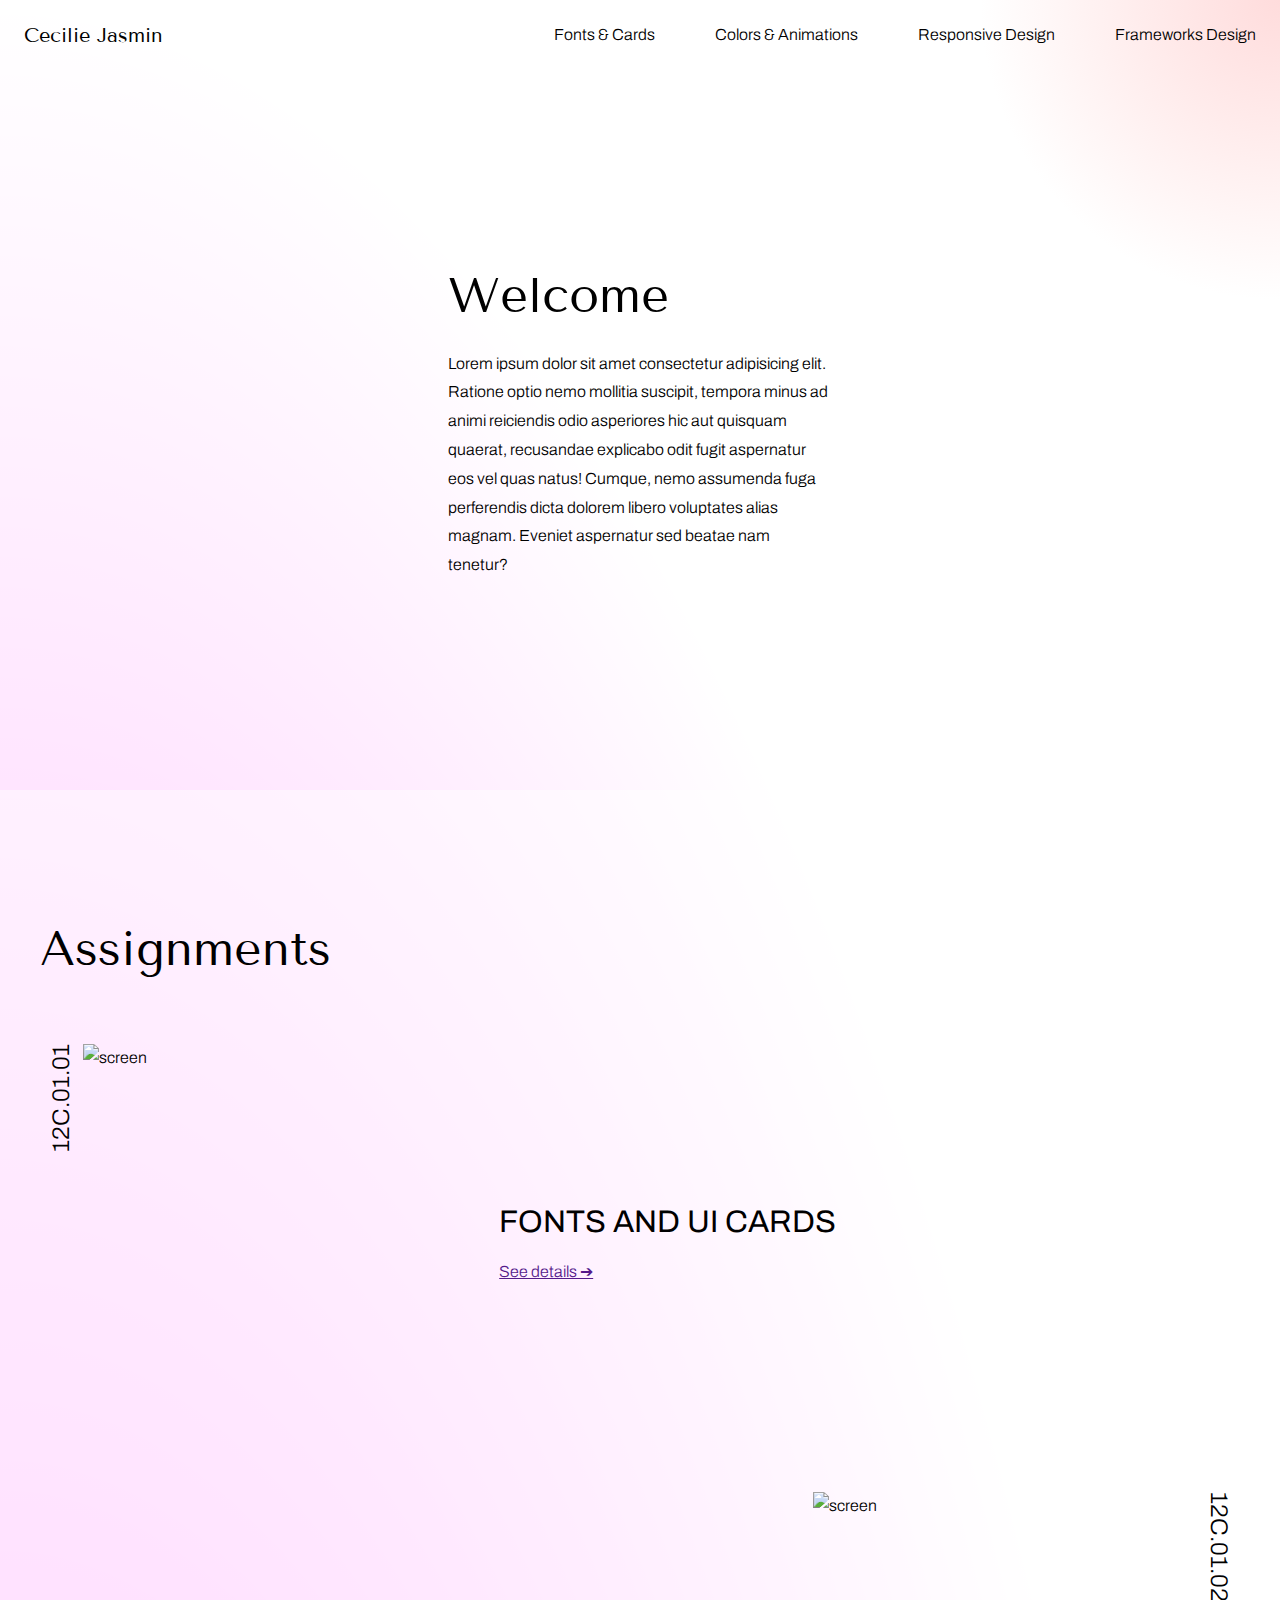
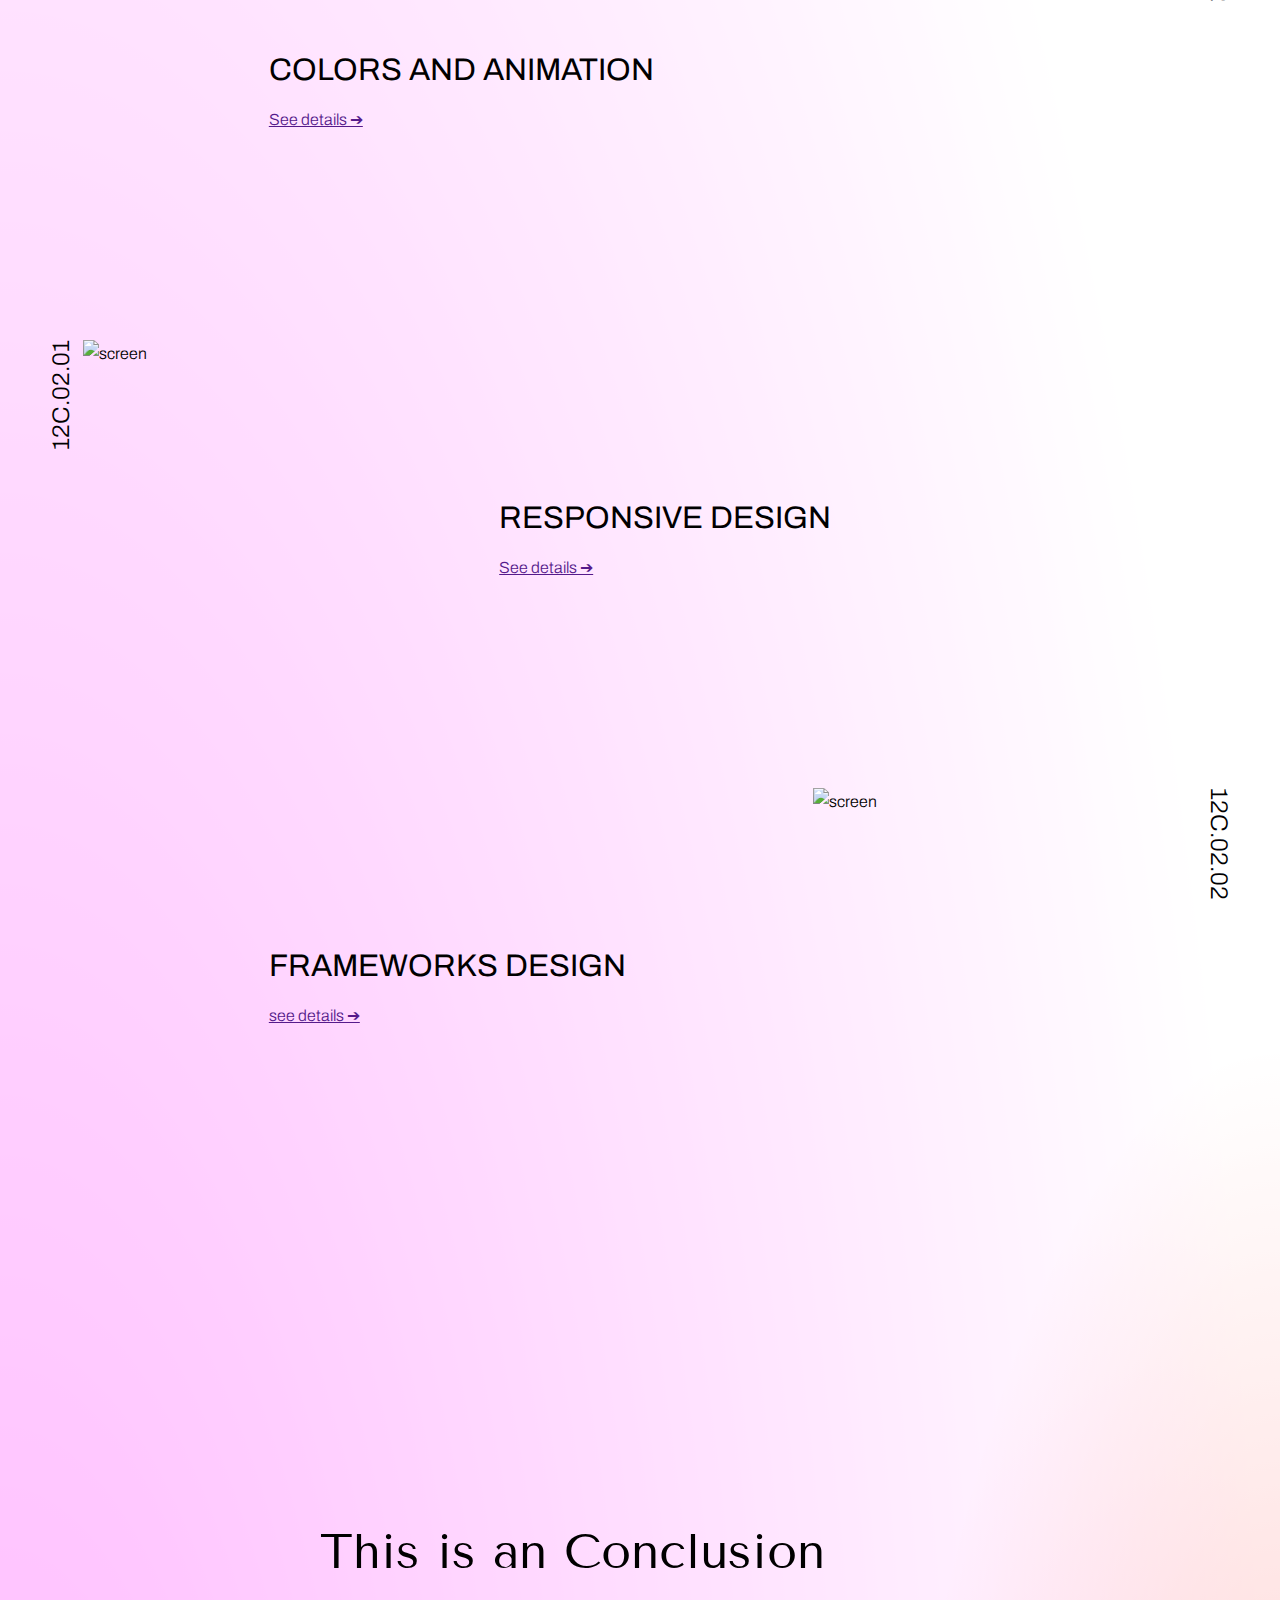
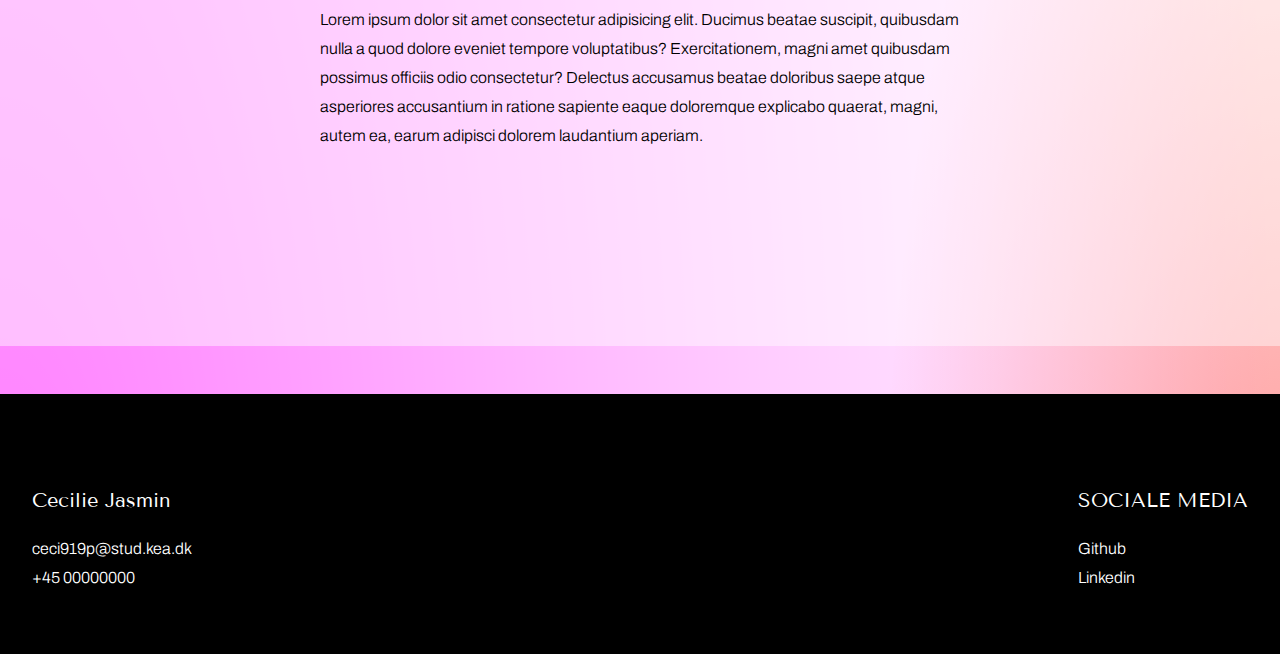
==== commit 67f30687: "content added" ====
--- a/index.html
+++ b/index.html
@@ -53,7 +53,7 @@
 
                 <section class="assignment_text text_right">
                   <h3>FONTS AND UI CARDS</h3>
-                  <a href="">See details ➔</a>
+                  <a href="" class="button">See details ➔</a>
                 </section>
               </article>
     
@@ -71,7 +71,7 @@
 
                 <section class="assignment_text text_left">
                    <h3> COLORS AND ANIMATION</h3>
-                   <a href="">See details ➔</a>
+                  <a href="" class="button">See details ➔</a>
                 </section>
               </article>
 
@@ -86,7 +86,7 @@
 
                  <section class="assignment_text text_right">
                   <h3>RESPONSIVE DESIGN</h3>
-                  <a href="">See details ➔</a>
+                  <a href="" class="button">See details ➔</a>
                   </section>
               </article>
     
@@ -103,7 +103,7 @@
                 </div>
                 <section class="assignment_text text_left">
                   <h3>FRAMEWORKS DESIGN </h3>
-                  <a href="">see details ➔</a>
+                  <a href="" class="button">see details ➔</a>
                 </section>
               </article>
               
@@ -112,7 +112,7 @@
     </section>
  
   
-      <section class="highlight">
+      <section class="highlight conclusion">
         <div>
         <h2>This is an Conclusion</h2>
         <p>Lorem ipsum dolor sit amet consectetur adipisicing elit. Ducimus beatae suscipit, quibusdam nulla a quod dolore eveniet tempore voluptatibus? Exercitationem, magni amet quibusdam possimus officiis odio consectetur? Delectus accusamus beatae doloribus saepe atque asperiores accusantium in ratione sapiente eaque doloremque explicabo quaerat, magni, autem ea, earum adipisci dolorem laudantium aperiam.</p>
@@ -136,7 +136,7 @@
         <div>
           <h5 class="footer_headline">SOCIALE MEDIA</h5>
           <ul>
-            <li><a href="#">Github</a></li>
+            <li><a href="https://github.com/ceci919p?tab=repositories" target="_blank">Github</a></li>
             <li><a href="#">Linkedin</a></li>
           </ul>
         </div>
--- a/style.css
+++ b/style.css
@@ -297,25 +297,60 @@
   margin-block: 1rem;
 }
 
-/* .assignment_graphics > img {
-  padding: 2rem;
-}
- */
 article {
   margin-block: 4rem;
 }
 
 /*---------------------------fonts and cards-----------------------*/
 
-#font_cards {
-  background-color: var(--color-dark);
-  display: flex;
-  min-height: 80vh;
+.mockup {
+  display: grid;
+  grid-template-columns: auto minmax(0, 900px) auto;
+  align-items: center;
+  margin-top: 2rem;
+  margin-bottom: 3rem;
+  padding-inline: 1rem;
+}
+
+.mockup_wrapper {
+  grid-column: 2/3;
+}
+
+.mockup_items {
+  display: grid;
+  grid-template-columns: repeat(5, 1fr);
+}
+
+.desktop {
+  grid-column: 1/5;
+}
+
+.center_content > img {
+  margin-block: 1rem;
+  max-width: 400px;
+}
+
+.center_content {
+  display: flex;
+  min-height: 70vh;
+  padding: 1.5rem;
+  align-items: center;
+  justify-content: center;
+  flex-wrap: wrap;
+}
+
+/*---------------------------colors and animation-----------------------*/
+
+.palette {
+  padding-block: 3rem;
+}
+
+.centered {
+  display: flex;
+  min-height: 70vh;
+  padding: 1.5rem;
   align-items: center;
   justify-content: space-around;
-  flex-wrap: wrap;
-  text-align: center;
-  color: white;
 }
 
 /*---------------------------footer-----------------------*/
@@ -400,6 +435,10 @@
     text-align: start;
   }
 
+  .header_text > p {
+    margin-bottom: 1rem;
+  }
+
   p {
     margin-bottom: 1rem;
   }
@@ -439,6 +478,10 @@
   .right {
     display: flex;
     flex-direction: row-reverse;
+  }
+
+  .assignment_header {
+    min-height: 60vh;
   }
 
   .assignment_text {
@@ -467,6 +510,17 @@
     text-align: start;
     margin-top: 1rem;
   }
+
+  .mockup {
+    margin-top: 0rem;
+    margin-bottom: 5rem;
+    padding-inline: 3rem;
+  }
+
+  .centered > div {
+    max-width: 50vw;
+  }
+
   footer {
     display: flex;
     padding: 5vh 2rem;
@@ -489,3 +543,9 @@
     gap: 3rem;
   }
 }
+
+@media (min-width: 1000px) {
+  .assignment_header {
+    min-height: 80vh;
+  }
+}
